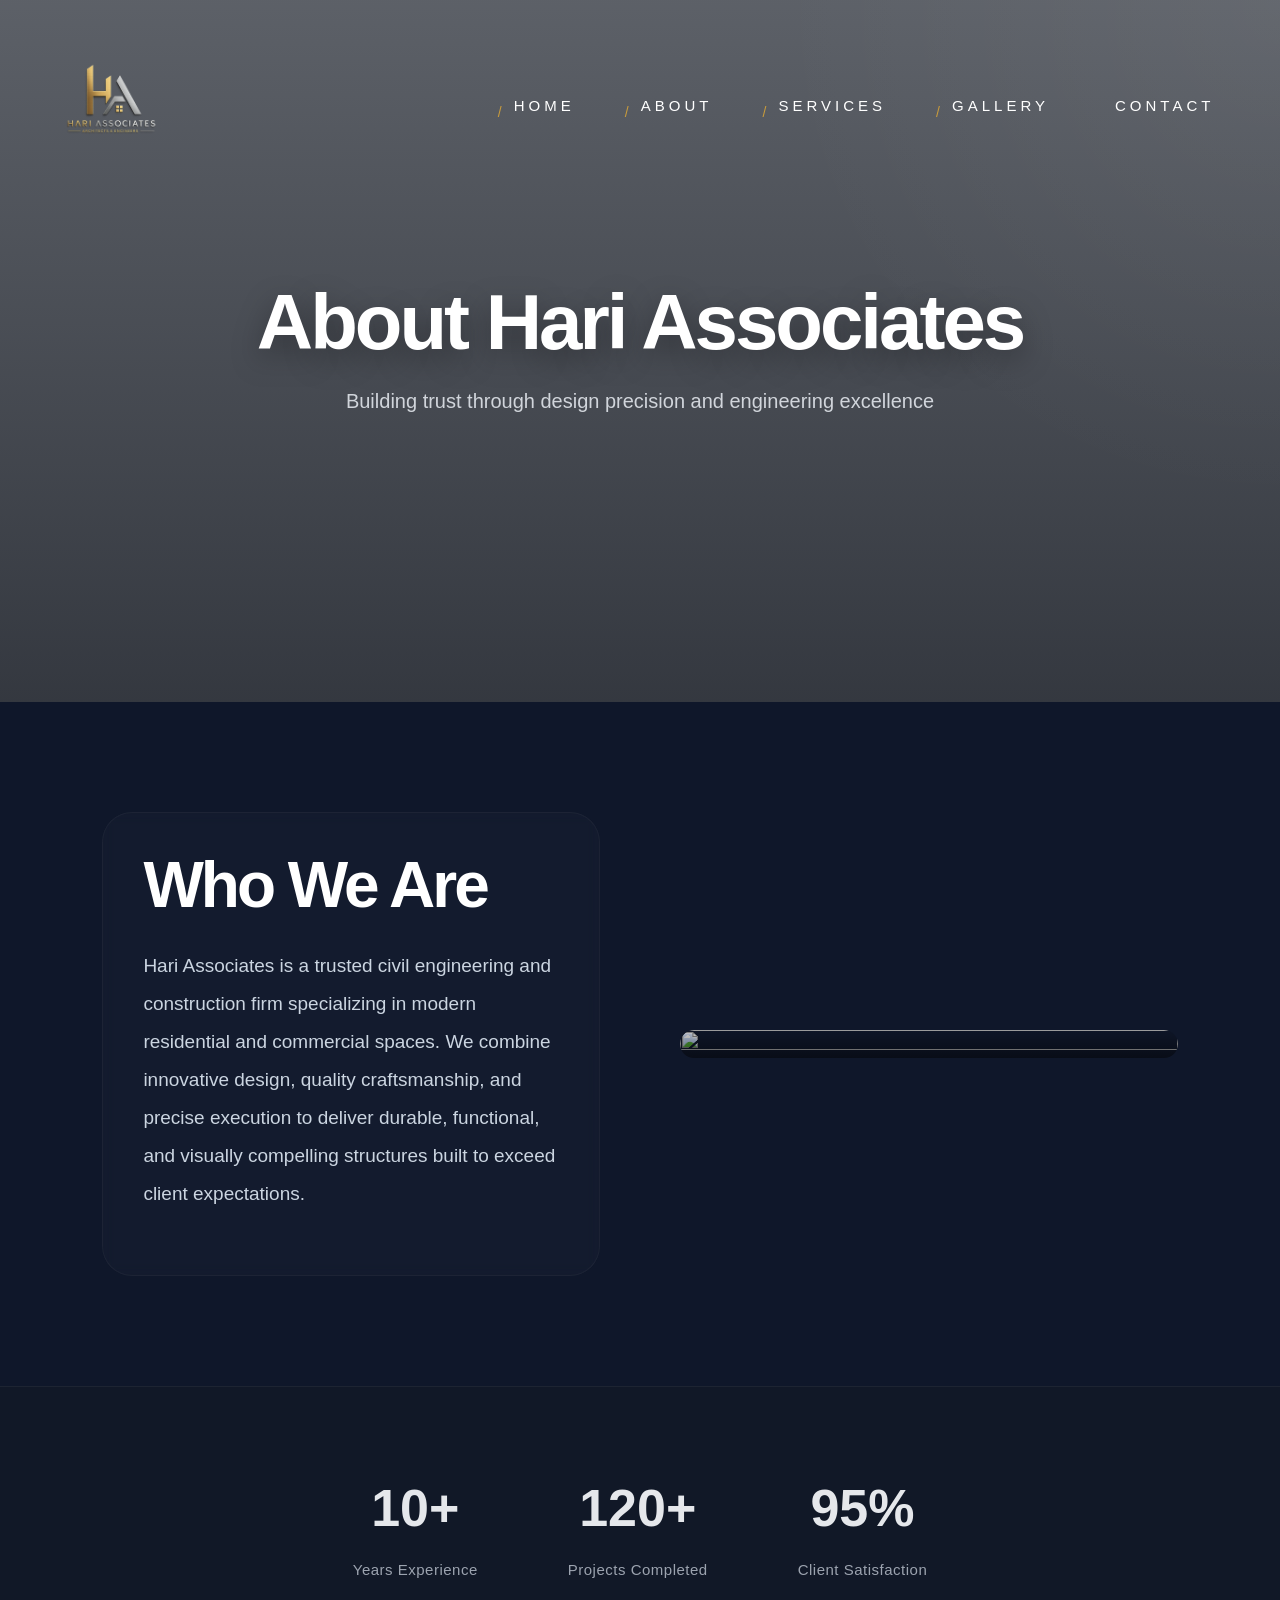
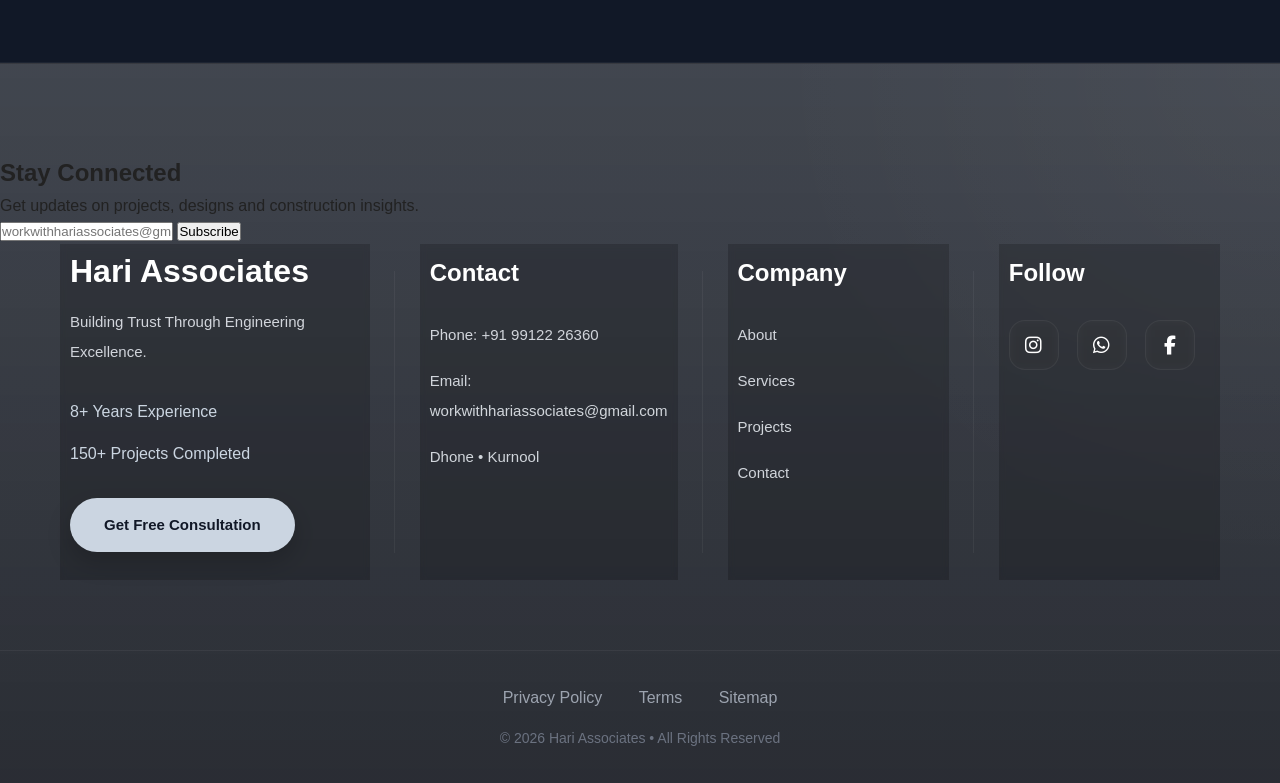
==== about.html @ b06555b2 "Update about.html" ====
<!DOCTYPE html>
<html lang="en">
<head>
<meta charset="UTF-8">
<meta name="viewport" content="width=device-width, initial-scale=1.0">

<title>About | Hari Associates</title>

<link rel="stylesheet" href="style.css">

<!-- Font Awesome (for footer icons) -->
<link rel="stylesheet" href="https://cdnjs.cloudflare.com/ajax/libs/font-awesome/6.5.0/css/all.min.css">
  <link rel="stylesheet" href="https://cdnjs.cloudflare.com/ajax/libs/font-awesome/6.5.0/css/all.min.css">

</head>
<body>

<!-- ===== HEADER (SAME AS HOME) ===== -->
<header>

  <div class="logo">
    <img src="logo.png" alt="Hari Associates Logo">
  </div>

  <!-- checkbox -->
  <input type="checkbox" id="menuToggle">

  <!-- hamburger -->
  <label for="menuToggle" class="menu-btn">
    <span></span>
    <span></span>
    <span></span>
  </label>

  <!-- ✅ NAV MUST BE HERE -->
  <nav id="navMenu">
    <label for="menuToggle" class="menu-close">✕</label>

    <a href="index.html">Home</a>
    <a href="about.html">About</a>
    <a href="services.html">Services</a>
    <a href="gallary.html">Gallery</a>
    <a href="contact.html">Contact</a>
  </nav>

</header>
<!-- ===== ABOUT HERO ===== -->
<section class="about-hero">
  <div class="about-overlay"></div>

  <div class="about-content">
    <h1>About Hari Associates</h1>
    <p>Building trust through design precision and engineering excellence</p>
  </div>
</section>


<!-- ===== ABOUT CONTENT ===== -->
<section class="about-section">

  <div class="about-grid">

    <div class="about-text">
      <h2>Who We Are</h2>
      <p>
Hari Associates is a trusted civil engineering and construction firm specializing in modern residential and commercial spaces. We combine innovative design, quality craftsmanship, and precise execution to deliver durable, functional, and visually compelling structures built to exceed client expectations.
</p>
    
    </div>

  <div class="about-image">
   <img src="images/gallary/about-hero.png" alt="">
</div>

  </div>

</section>


<!-- ===== STATS SECTION ===== -->
<section class="about-stats">

  <div class="stat">
    <h3>10+</h3>
    <p>Years Experience</p>
  </div>

  <div class="stat">
    <h3>120+</h3>
    <p>Projects Completed</p>
  </div>

  <div class="stat">
    <h3>95%</h3>
    <p>Client Satisfaction</p>
  </div>

</section>


<!-- ===== FOOTER (SAME PREMIUM ONE) ===== -->
<footer class="footer">

  <!-- ===== TOP: NEWSLETTER ===== -->
  <div class="footer-news">
    <h2>Stay Connected</h2>
    <p>Get updates on projects, designs and construction insights.</p>

    <div class="newsletter-box">
      <input type="email" placeholder="workwithhariassociates@gmail.com">
      <button>Subscribe</button>
    </div>
  </div>

  <!-- ===== MAIN FOOTER ===== -->
  <div class="footer-top">

    <!-- BRAND -->
    <div class="footer-col">
      <h3>Hari Associates</h3>
      <p>Building Trust Through Engineering Excellence.</p>

      <div class="footer-stats">
        <span>8+ Years Experience</span>
        <span>150+ Projects Completed</span>
      </div>

      <a href="#" class="footer-btn">Get Free Consultation</a>
    </div>

    <!-- CONTACT -->
    <div class="footer-col">
      <h4>Contact</h4>
      <p>Phone: +91  99122 26360</p>
      <p>Email: workwithhariassociates@gmail.com</p>
      <p>Dhone • Kurnool</p>
    </div>

    <!-- LINKS -->
    <div class="footer-col">
      <h4>Company</h4>
      <p>About</p>
      <p>Services</p>
      <p>Projects</p>
      <p>Contact</p>
    </div>

    <!-- SOCIAL -->
    <div class="footer-col">
      <h4>Follow</h4>
      <div class="social-icons">
        <a href="#"><i class="fab fa-instagram"></i></a>
        <a href="#"><i class="fab fa-whatsapp"></i></a>
        <a href="#"><i class="fab fa-facebook-f"></i></a>
      </div>
    </div>

  </div>

  <!-- ===== BOTTOM ===== -->
  <div class="footer-bottom">
    <div class="footer-links">
      <span>Privacy Policy</span>
      <span>Terms</span>
      <span>Sitemap</span>
    </div>
    <p>© 2026 Hari Associates • All Rights Reserved</p>
  </div>

</footer>

<!-- JS -->
<script src="script.js"></script>

</body>
</html>
---- style.css ----
/* ===================================
   HARI ASSOCIATES PREMIUM STYLE
   White + Charcoal + Copper
=================================== */

*{
margin:0;
padding:0;
box-sizing:border-box;
}

html{
scroll-behavior:smooth;
}

body{
font-family:Arial, Helvetica, sans-serif;
background:#d1d5db;
color:#222;
overflow-x:hidden;
line-height:1.6;
}

/* HEADER */

header{
position:fixed;
top:10px;
left:50%;
transform:translateX(-50%);
width:96%;
padding:6px 24px;

display:flex;
justify-content:space-between;
align-items:center;

background:transparent;
backdrop-filter:none;
-webkit-backdrop-filter:none;

border:none;
border-radius:0;

box-shadow:none;
z-index:1000;
}

.logo{
width:120px;
height:auto;

display:flex;
align-items:center;
justify-content:center;

background:none;
box-shadow:none;

transition:.4s ease;
}

.logo img{
width:100%;
height:auto;

object-fit:contain;

display:block;
}

/* hover */
.logo:hover{
transform:scale(1.05);
}

.logo:hover img{
transform:scale(1.08);
}

@media(max-width:768px){

.logo{
width:75px;
}

.logo img{
width:100%;
height:auto;
}

}

/* Your existing nav links */
nav a{
text-decoration:none;
color:#222;
font-weight:700;
padding:11px 16px;
border-radius:12px;
transition:.28s ease;
}

/* Active page style (Home, current page) */
nav a.active{
background:none;
color:#c57b30;
border-bottom:2px solid #c57b30;
border-radius:0;
padding-bottom:6px;
}

/* Hover effect */
nav a:hover{
color:#c57b30;
}
/* MENU BTN */

.menu-btn{
display:none;
flex-direction:column;
gap:6px;
cursor:pointer;
z-index:1200;
}

.menu-btn span{
width:32px;
height:3px;
background:#222;
border-radius:10px;
transition:.3s ease;
}

/* HERO */

.hero{
position:relative;
height:100vh;
overflow:hidden;
}

.hero{
position:relative;
height:100vh;
overflow:hidden;
}

ides,.slide{
position:absolute;
inset:0;
}

.slide{
background-size:cover;
background-position:center;

opacity:0;

transform:scale(1.08);

transition:
opacity 2s ease-in-out,
transform 7s ease-in-out;

z-index:1;
}

.slide.active{
opacity:1;

transform:scale(1);

z-index:2;
}
.overlay{
position:absolute;
inset:0;

background:
linear-gradient(
rgba(3,7,18,.58),
rgba(2,6,23,.82)
);

pointer-events:none;
}

.hero-content{
position:absolute;
top:50%;
left:50%;
transform:translate(-50%,-50%);
text-align:center;
color:#fff;
width:92%;
max-width:900px;
z-index:5;
}

.hero-content h2{
font-size:62px;
line-height:1.1;
margin-bottom:14px;
font-weight:800;
}

.hero-content p{
font-size:20px;
margin-bottom:24px;
}

.btn{
display:inline-block;
padding:14px 28px;
background:#b87333;
color:#fff;
text-decoration:none;
font-weight:700;
border-radius:30px;
transition:.28s ease;
}

.btn:hover{
transform:translateY(-3px);
background:#9d5f26;
}

/* ===== LUXURY BLOCK SECTION ===== */
.blocks{
position:relative;
display:grid;
grid-template-columns:repeat(3,1fr);
gap:40px;
padding:120px 50px;
max-width:1400px;
margin:auto;
z-index:1;
}

/* DARK CINEMATIC OVERLAY */
.blocks::after{
content:'';
position:absolute;
inset:0;
background:linear-gradient(
rgba(10,10,10,.55),
rgba(10,10,10,.75)
);
z-index:-1;
}

/* ===== CARD ===== */
.card{
position:relative;
height:420px;
border-radius:24px;
overflow:hidden;

display:flex;
flex-direction:column;
justify-content:flex-end;

background-size:cover; 
background-position:center;

box-shadow:
0 25px 70px rgba(0,0,0,.55);

transition:
transform .45s ease,
box-shadow .45s ease,
background-size 1.2s ease;
}

/* ===== BLOCKS LAYOUT ===== */
.blocks{
position:relative;
display:grid;
grid-template-columns:repeat(3,1fr);
gap:40px;
padding:120px 50px;
max-width:1400px;
margin:auto;
z-index:1;
overflow:hidden; /* prevent zoom bleed */
}

/* ===== CINEMATIC MOVING BACKGROUND ===== */
.blocks::before{
content:'';
position:absolute;
inset:0;

background-image:url('https://images.unsplash.com/photo-1600585154340-be6161a56a0c');
background-size:cover;
background-position:center;

animation:cinematicZoom 28s ease-in-out infinite alternate;

z-index:-3;
}

/* ===== DARK OVERLAY (READABILITY) ===== */
.blocks::after{
content:'';
position:absolute;
inset:0;
background:linear-gradient(
rgba(10,10,10,.55),
rgba(10,10,10,.75)
);
z-index:-2;
}

/* ===== BACKGROUND ANIMATION ===== */
@keyframes cinematicZoom{
0%{
transform:scale(1);
}
100%{
transform:scale(1.12);
}
}

/* ===== CARD ===== */
.card{
position:relative;
height:420px;
border-radius:24px;
overflow:hidden;

display:flex;
flex-direction:column;
justify-content:flex-end;

/* FIXED IMAGE HANDLING */
background-size:cover;
background-position:center;
background-repeat:no-repeat;

box-shadow:
0 25px 70px rgba(0,0,0,.55);

transition:
transform .45s ease,
box-shadow .45s ease,
background-size 1.2s ease;
}

/* ===== CARD DARK GRADIENT (TEXT VISIBILITY) ===== */
.card::before{
content:'';
position:absolute;
inset:0;
background:linear-gradient(
rgba(0,0,0,.2),
rgba(0,0,0,.85)
);
z-index:1;
}

/* ===== LIGHT SWEEP EFFECT ===== */
.card::after{
content:'';
position:absolute;
inset:0;
background:linear-gradient(
120deg,
rgba(255,255,255,.12),
transparent 45%,
transparent 65%,
rgba(255,255,255,.08)
);
opacity:.5;
transition:.5s ease;
z-index:2;
}

/* ===== CONTENT ===== */
.card-content{
position:relative;
z-index:3;
padding:28px;

transform:translateY(20px);
opacity:.9;
transition:.45s ease;
}

/* ===== TEXT ===== */
.card h3{
font-size:28px;
font-weight:800;
font-style:italic;
margin-bottom:10px;
color:#111827;
position:relative;
}

.card p{
font-size:16px;
line-height:1.7;
color:#e0e0e0;
}

/* ===== GOLD UNDERLINE ===== */
.card h3::after{
content:'';
position:absolute;
left:0;
bottom:-6px;
width:0%;
height:2px;
background:#e5e7eb;
transition:.4s ease;
}

/* ===== HOVER ===== */
.card:hover{
transform:translateY(-12px) scale(1.02);
box-shadow:
0 40px 120px rgba(0,0,0,.75);
background-size:110%; /* controlled zoom */
}

.card:hover .card-content{
transform:translateY(0);
opacity:1;
}

.card:hover h3::after{
width:100%;
}

.card:hover::after{
opacity:.9;
}

/* ===== TABLET ===== */
@media(max-width:1100px){
.blocks{
grid-template-columns:1fr 1fr;
}

.card{
height:auto;
min-height:360px;
}
}

/* ===== MOBILE ===== */
@media(max-width:768px){

.blocks{
grid-template-columns:1fr;
padding:60px 18px;
gap:24px;
}

.card{
height:auto;
min-height:260px;
border-radius:18px;
background-size:cover;
}

.card-content{
padding:20px;
transform:none;
opacity:1;
}

.card h3{
font-size:22px;
}

.card p{
font-size:14px;
line-height:1.6;
}

.card:hover{
transform:translateY(-6px) scale(1.01);
}

}

/* =====================================
   PREMIUM PANEL SERVICES SECTION
===================================== */

.features-clean{
display:grid;
grid-template-columns:repeat(4,1fr);

width:100%;
min-height:560px;

overflow:hidden;
}

/* ===== PANEL IMAGES ===== */

/* PLANNER */
.feature-item:nth-child(1){
background:
linear-gradient(rgba(0,0,0,.68),rgba(0,0,0,.68)),
url('https://images.unsplash.com/photo-1503387762-592deb58ef4e?q=80&w=1200&auto=format&fit=crop');

background-size:cover;
background-position:center;
}

/* CONSTRUCTION */
.feature-item:nth-child(2){
background:
linear-gradient(rgba(0,0,0,.68),rgba(0,0,0,.68)),
url('https://images.unsplash.com/photo-1541888946425-d81bb19240f5?q=80&w=1200&auto=format&fit=crop');

background-size:cover;
background-position:center;
}

/* INTERIOR */
.feature-item:nth-child(3){
background:
linear-gradient(rgba(0,0,0,.50),rgba(0,0,0,.50)),
url('https://images.unsplash.com/photo-1505693416388-ac5ce068fe85?q=80&w=1200&auto=format&fit=crop');

background-size:cover;
background-position:center;
}

/* LANDSCAPE */
.feature-item:nth-child(4){
background:
linear-gradient(rgba(0,0,0,.68),rgba(0,0,0,.68)),
url('https://images.unsplash.com/photo-1506744038136-46273834b3fb?q=80&w=1200&auto=format&fit=crop');

background-size:cover;
background-position:center;
}

/* ===== PANELS ===== */

.feature-item{
position:relative;

display:flex;
align-items:center;
justify-content:center;

padding:70px 35px;

text-align:center;

border-right:1px solid rgba(255,255,255,.08);

transition:.45s ease;

overflow:hidden;
}

/* ===== CONTENT ===== */

.feature-text{
max-width:320px;
position:relative;
z-index:2;
}

/* ===== HEADINGS ===== */

.feature-text h3{
font-size:34px;
font-weight:700;

letter-spacing:1px;

margin-bottom:24px;

color:#fff;

text-shadow:0 4px 12px rgba(0,0,0,.4);
}

/* ===== PARAGRAPH ===== */

.feature-text p{
font-size:16px;
line-height:1.9;

color:rgba(255,255,255,.88);

text-shadow:0 2px 10px rgba(0,0,0,.4);
}

/* ===== HOVER ===== */

.feature-item:hover{
transform:scale(1.03);
z-index:2;
}

/* IMAGE ZOOM */
.feature-item::after{
content:'';

position:absolute;
inset:0;

background:inherit;

background-size:cover;
background-position:center;

transform:scale(1);

transition:transform 1.2s ease;

z-index:0;
}

.feature-item:hover::after{
transform:scale(1.08);
}

/* PREMIUM TOP LINE */

.feature-item::before{
content:'';

position:absolute;
top:0;
left:0;

width:100%;
height:4px;

background:#e5e7eb;

transform:scaleX(0);

transform-origin:left;

transition:.4s ease;

z-index:3;
}

.feature-item:hover::before{
transform:scaleX(1);
}

/* ===== MOBILE ===== */

@media(max-width:1000px){

.features-clean{
grid-template-columns:1fr 1fr;
}

}

@media(max-width:768px){

.features-clean{
grid-template-columns:1fr;
}

.feature-item{
min-height:300px;
border-right:none;
border-bottom:1px solid rgba(255,255,255,.08);
}

.feature-text h3{
font-size:28px;
}

.feature-text p{
font-size:15px;
}

}

/* ===============================
   MODERN PREMIUM FOOTER
================================*/

.footer{
position:relative;

background:
linear-gradient(
rgba(10,15,25,.72),
rgba(5,8,15,.82)
),
url('https://images.unsplash.com/photo-1497366754035-f200968a6e72?q=80&w=1800&auto=format&fit=crop');

background-size:cover;
background-position:center;

padding-top:90px;

overflow:hidden;

border-top:1px solid rgba(255,255,255,.06);
}

/* subtle cinematic glow */
.footer::before{
content:'';

position:absolute;
inset:0;

background:
radial-gradient(
circle at top right,
rgba(255,255,255,.04),
transparent 35%
);

z-index:0;
}

/* ===============================
   TOP AREA
================================*/

.footer-top{
position:relative;
z-index:2;

display:grid;
grid-template-columns:1.4fr 1fr 1fr 1fr;

gap:50px;

max-width:1400px;
margin:auto;

padding:0 60px 70px;

border-bottom:1px solid rgba(255,255,255,.05);
}

/* ===============================
   COLUMNS
================================*/

.footer-col{
position:relative;

padding:10px 10px;

background:rgba(0,0,0,.18);

backdrop-filter:blur(3px);
}

/* elegant divider */
.footer-col::after{
content:'';

position:absolute;

top:8%;
right:-25px;

width:1px;
height:84%;

background:rgba(255,255,255,.05);
}

/* remove last divider */
.footer-col:last-child::after{
display:none;
}

/* ===============================
   LOGO
================================*/

.footer-logo{
width:92px;

margin-bottom:28px;

border-radius:14px;

box-shadow:
0 8px 24px rgba(0,0,0,.25);
}

/* ===============================
   BRAND
================================*/

.footer-col h3{
font-size:32px;
line-height:1.1;

margin-bottom:18px;

font-weight:700;

color:#ffffff;
}

.footer-col h4{
font-size:24px;

margin-bottom:28px;

font-weight:600;

color:#ffffff;
}

/* tagline */
.footer-tagline{
color:#9ca3af;

font-size:15px;
line-height:1.9;

margin-bottom:26px;

max-width:320px;
}

/* ===============================
   TEXT
================================*/

.footer-col p{
color:#d1d5db;

line-height:2;

font-size:15px;

margin-bottom:16px;
}

/* ===============================
   LINKS
================================*/

.footer-col a{
position:relative;

display:block;
width:fit-content;

color:#d1d5db;

text-decoration:none;

margin-bottom:18px;

transition:.35s ease;
}

/* underline */
.footer-col a::after{
content:'';

position:absolute;

left:0;
bottom:-5px;

width:0;
height:1px;

background:#e5e7eb;

transition:.35s ease;
}

.footer-col a:hover{
color:#ffffff;

transform:translateX(6px);
}

.footer-col a:hover::after{
width:100%;
}

/* ===============================
   STATS
================================*/

.footer-stats{
margin:32px 0;
}

.footer-stats span{
display:block;

margin-bottom:16px;

font-size:16px;

color:#cbd5e1;
}

/* ===============================
   BUTTON
================================*/

.footer-btn{
display:inline-flex;
align-items:center;
justify-content:center;

padding:15px 34px;

background:#cbd5e1;

color:#111827;

font-weight:700;
font-size:15px;

text-decoration:none;

border-radius:60px;

transition:.35s ease;

margin-top:12px;

box-shadow:
0 10px 25px rgba(0,0,0,.18);
}

.footer-btn,
.footer-btn:visited,
.footer-btn:hover{
color:#111827 !important;

opacity:1 !important;

-webkit-text-fill-color:#111827 !important;
}

.footer-btn *{
opacity:1 !important;
color:#111827 !important;
}

/* hover */
.footer-btn:hover{
transform:translateY(-4px);

background:#e2e8f0;

box-shadow:
0 14px 30px rgba(0,0,0,.24);
}

/* ===============================
   SOCIAL
================================*/

.social-icons{
display:flex;
gap:18px;

flex-wrap:wrap;
}

/* icons */
.social-icons a{
width:50px;
height:50px;

display:flex;
align-items:center;
justify-content:center;

border-radius:16px;

background:rgba(255,255,255,.04);

border:1px solid rgba(255,255,255,.05);

color:#ffffff;

font-size:19px;

text-decoration:none;

transition:.35s ease;

backdrop-filter:blur(5px);
}

/* hover */
.social-icons a:hover{
transform:translateY(-5px);

background:#e5e7eb;

color:#111827;

border-color:#e5e7eb;

box-shadow:
0 12px 28px rgba(0,0,0,.22);
}

/* ===============================
   BOTTOM
================================*/

.footer-bottom{
position:relative;
z-index:2;

padding:34px 20px;

text-align:center;
}

.footer-links{
margin-bottom:16px;
}

.footer-links span{
margin:0 16px;

color:#9ca3af;

cursor:pointer;

transition:.3s ease;
}

.footer-links span:hover{
color:#ffffff;
}

.footer-bottom p{
color:#6b7280;

font-size:14px;
}

/* ===============================
   MOBILE
================================*/

@media(max-width:1000px){

.footer-top{
grid-template-columns:1fr 1fr;

padding:0 24px 60px;

gap:40px;
}

.footer-col:nth-child(2)::after{
display:none;
}

}

@media(max-width:768px){

.footer-top{
grid-template-columns:1fr;

gap:45px;
}

/* remove dividers */
.footer-col::after{
display:none;
}

.footer-col{
text-align:center;

padding:0;
}

.footer-col a{
margin-left:auto;
margin-right:auto;
}

.social-icons{
justify-content:center;
}

.footer-logo{
margin:auto auto 24px;
}

.footer-tagline{
margin:auto auto 24px;
}

.footer-col h3{
font-size:30px;
}

.footer-col h4{
font-size:22px;
}

.footer-btn{
width:100%;
max-width:280px;
}

}
/* ===== ABOUT HERO ===== */
.about-hero{
position:relative;
height:78vh;

background:
linear-gradient(
rgba(8,12,20,.58),
rgba(8,12,20,.78)
),
url('https://images.unsplash.com/photo-1511818966892-d7d671e672a2?q=80&w=1800&auto=format&fit=crop');

background-size:cover;
background-position:center;

display:flex;
align-items:center;
justify-content:center;
}

.about-overlay{
position:absolute;
inset:0;

background:
radial-gradient(
circle at top right,
rgba(255,255,255,.05),
transparent 35%
);
}

.about-content{
position:relative;
color:#fff;
text-align:center;
max-width:900px;
padding:0 20px;
}

.about-content h1{
font-size:78px;
line-height:1.02;

font-weight:800;

letter-spacing:-3px;

margin-bottom:20px;

text-shadow:
0 10px 30px rgba(0,0,0,.35);
}

.about-content p{
font-size:20px;
line-height:1.8;

color:#d1d5db;
}

/* ===== ABOUT SECTION ===== */

.about-section{
padding:110px 8%;

background:#0f172a;

color:#fff;

position:relative;
}

/* GRID */

.about-grid{
display:grid;
grid-template-columns:1fr 1fr;

gap:80px;

align-items:center;
}

/* TEXT */

.about-text{
background:rgba(255,255,255,.02);

backdrop-filter:blur(6px);

padding:40px;

border-radius:30px;

border:1px solid rgba(255,255,255,.04);
}

/* HEADING */

.about-text h2{
font-size:64px;

line-height:1;

font-weight:800;

letter-spacing:-3px;

margin-bottom:30px;

color:#fff;
}

/* PARAGRAPH */

.about-text p{
font-size:19px;

line-height:2;

color:#cbd5e1;

margin-bottom:22px;
}

/* IMAGE */

.about-image{
position:relative;

overflow:hidden;

border-radius:30px;
}

.about-image img{
width:100%;
height:100%;

object-fit:cover;

border-radius:30px;

transition:.6s ease;

filter:brightness(.88);

box-shadow:
0 30px 80px rgba(0,0,0,.35);
}

/* hover */

.about-image:hover img{
transform:scale(1.03);

filter:brightness(1);
}

/* overlay */

.about-image::after{
content:'';

position:absolute;
inset:0;

background:linear-gradient(
rgba(0,0,0,.08),
rgba(0,0,0,.45)
);
}

/* ===== STATS ===== */

.about-stats{
display:flex;

justify-content:center;

gap:90px;

padding:80px 20px;

background:#111827;

border-top:1px solid rgba(255,255,255,.05);

border-bottom:1px solid rgba(255,255,255,.05);
}

/* EACH STAT */

.stat{
text-align:center;

transition:.35s ease;
}

.stat:hover{
transform:translateY(-6px);
}

/* NUMBER */

.stat h3{
font-size:52px;

font-weight:800;

margin-bottom:8px;

color:#e5e7eb;
}

/* LABEL */

.stat p{
color:#9ca3af;

font-size:15px;

letter-spacing:.5px;
}

/* ===== MOBILE ===== */

@media(max-width:768px){

.about-hero{
height:auto;

padding:180px 20px 120px;
}

.about-content h1{
font-size:46px;

letter-spacing:-1px;
}

.about-content p{
font-size:16px;
}

.about-section{
padding:70px 18px;
}

.about-grid{
grid-template-columns:1fr;

gap:45px;
}

.about-text{
padding:28px;
}

.about-text h2{
font-size:42px;
}

.about-text p{
font-size:15px;
line-height:1.9;
}

.about-stats{
flex-direction:column;

gap:35px;

padding:60px 20px;
}

.stat h3{
font-size:38px;
}

}

/* ===============================
   SERVICES PAGE (UPDATED CLEAN)
================================*/

/* RESET */
.services-hero,
.services-section,
.process-section,
.services-cta{
position:relative;
z-index:1;
width:100%;
}

/* ===== HERO (LEFT ALIGNED - DIFFERENT FROM PROJECTS) ===== */
.services-hero{
height:60vh;
background:url('https://images.unsplash.com/photo-1519643381401-22c77e60520e') center/cover no-repeat;
display:flex;
align-items:center;
justify-content:flex-start;
padding-left:8%;
}

/* lighter overlay */
.services-hero .overlay{
position:absolute;
inset:0;
background:rgba(0,0,0,.45);
z-index:1;
}

.services-hero .hero-content{
position:relative;
z-index:2;
text-align:left;
color:#fff;
max-width:600px;
}

.services-hero h1{
font-size:52px;
margin-bottom:10px;
}

.services-hero p{
font-size:18px;
color:#eee;
}

/* ===== SERVICES GRID (LIGHT STYLE) ===== */
.services-section{
background:#f7f7f7;
padding:100px 8%;
}

/* grid */
.services-grid{
display:grid;
grid-template-columns:repeat(2,1fr);
gap:40px;
}

/* CARD (LIGHT GLASS STYLE) */
.service-card{
position:relative;
height:320px;
border-radius:20px;
overflow:hidden;

display:flex;
align-items:flex-end;

background-size:cover;
background-position:center;

box-shadow:0 20px 50px rgba(0,0,0,.15);
transition:.4s ease;
}

/* SOFT OVERLAY */
.service-card::before{
content:'';
position:absolute;
inset:0;
background:linear-gradient(
rgba(0,0,0,.15),
rgba(0,0,0,.65)
);
z-index:1;
}

/* CONTENT */
.service-content{
position:relative;
z-index:2;
padding:25px;
color:#fff;
}

.service-content h3{
font-size:22px;
color:#111827;
margin-bottom:8px;
}

.service-content p{
font-size:15px;
color:#eee;
}

/* hover */
.service-card:hover{
transform:translateY(-8px) scale(1.01);
}

/* ===== PROCESS SECTION ===== */
.process-section{
background:#d1d5db;
padding:100px 8%;
text-align:center;
color:#000;
}

.process-section h2{
font-size:36px;
margin-bottom:50px;
}

/* steps */
.process-steps{
display:flex;
justify-content:center;
gap:60px;
flex-wrap:wrap;
}

.step{
max-width:220px;
}

.step span{
font-size:30px;
color:#111827;
display:block;
margin-bottom:10px;
}

.step h4{
margin-bottom:6px;
}

.step p{
color:#666;
font-size:14px;
}

/* ===== CTA ===== */
.services-cta{
background:#111;
text-align:center;
padding:80px 20px;
color:#fff;
}

.services-cta h2{
margin-bottom:20px;
font-size:30px;
}

/* BUTTON */
.btn{
display:inline-block;
padding:14px 28px;
background:#e5e7eb;
color:#000;
font-weight:700;
border-radius:30px;
text-decoration:none;
transition:.3s ease;
}

.btn:hover{
background:#b8962e;
transform:translateY(-2px);
}

/* ===== RESPONSIVE ===== */
@media(max-width:768px){

.services-grid{
grid-template-columns:1fr;
}

.process-steps{
flex-direction:column;
gap:30px;
align-items:center;
}

/* ONLY MOBILE CENTER FIX */
.step{
display:flex;
flex-direction:column;
align-items:center;
text-align:center;

margin:auto;
}

.step p{
max-width:260px;
margin:auto;
}

.services-hero{
justify-content:center;
text-align:center;
padding-left:0;
}

.services-hero .hero-content{
text-align:center;
}

.services-hero h1{
font-size:34px;
}

}
/* ===============================
   PROJECTS PAGE (PREMIUM GALLERY)
================================*/

/* ===== HERO (CINEMATIC) ===== */
.projects-hero{
height:55vh;
background:url('https://images.unsplash.com/photo-1519643381401-22c77e60520e') center/cover;
position:relative;
display:flex;
align-items:center;
justify-content:center;
overflow:hidden;
}

/* zoom animation */
.projects-hero::before{
content:'';
position:absolute;
inset:0;
background:inherit;
background-size:cover;
background-position:center;
animation:heroZoom 20s ease-in-out infinite alternate;
z-index:0;
}

@keyframes heroZoom{
0%{transform:scale(1);}
100%{transform:scale(1.1);}
}

.projects-hero .overlay{
position:absolute;
inset:0;
background:rgba(0,0,0,.65);
z-index:1;
}

.projects-hero .hero-content{
position:relative;
z-index:2;
text-align:center;
color:#fff;
}

.projects-hero h1{
font-size:56px;
text-shadow:0 10px 30px rgba(0,0,0,.6);
}

/* ===== FILTER (GLASS STYLE) ===== */
.project-filter{
text-align:center;
padding:50px 20px;
background:#0a0a0a;
}

.project-filter button{
padding:12px 22px;
margin:6px;
border:none;
background:rgba(255,255,255,.05);
color:#fff;
border-radius:30px;
cursor:pointer;

backdrop-filter:blur(10px);
transition:.3s ease;
}

/* active */
.project-filter button.active,
.project-filter button:hover{
background:#e5e7eb;
color:#000;
}

/* ===== GRID ===== */
.projects-section{
padding:100px 8%;
background:#050505;
}

.projects-grid{
display:grid;
grid-template-columns:repeat(3,1fr);
gap:35px;
}

/* ===== CARD (GALLERY STYLE) ===== */
.project-card{
position:relative;
height:320px;
border-radius:20px;
overflow:hidden;

background-size:cover;
background-position:center;

display:flex;
align-items:flex-end;

transition:transform .5s ease;
}

/* zoom image inside */
.project-card::before{
content:'';
position:absolute;
inset:0;
background:inherit;
background-size:cover;
background-position:center;

transform:scale(1);
transition:transform 1.2s ease;
z-index:0;
}

/* dark gradient */
.project-card::after{
content:'';
position:absolute;
inset:0;
background:linear-gradient(
rgba(0,0,0,.2),
rgba(0,0,0,.9)
);
z-index:1;
}

/* CONTENT */
.project-content{
position:relative;
z-index:2;
padding:25px;
color:#fff;

transform:translateY(20px);
opacity:.85;
transition:.4s ease;
}

.project-content h3{
color:#111827;
margin-bottom:6px;
}

/* ===== HOVER EFFECT (PREMIUM) ===== */
.project-card:hover{
transform:translateY(-10px);
}

/* image zoom */
.project-card:hover::before{
transform:scale(1.12);
}

/* text reveal */
.project-card:hover .project-content{
transform:translateY(0);
opacity:1;
}

/* ===== FILTER HIDE ===== */
.project-card.hide{
opacity:0;
transform:scale(.9);
pointer-events:none;
}

/* ===== RESPONSIVE ===== */
@media(max-width:900px){
.projects-grid{
grid-template-columns:1fr 1fr;
}
}

@media(max-width:600px){
.projects-grid{
grid-template-columns:1fr;
}
.projects-hero h1{
font-size:36px;
}
}

/* ===== CONTACT HERO ===== */
.contact-hero{
height:45vh;
background:url('https://images.unsplash.com/photo-1497366216548-37526070297c') center/cover;
position:relative;
display:flex;
align-items:center;
justify-content:center;
}

.contact-hero .overlay{
position:absolute;
inset:0;
background:rgba(0,0,0,.6);
}

.contact-hero .hero-content{
position:relative;
color:#fff;
text-align:center;
}

/* ===== CONTACT SECTION ===== */
.contact-section{
padding:80px 8%;
background:#f7f7f7;
}

.contact-container{
display:grid;
grid-template-columns:1fr 1fr;
gap:50px;
max-width:1200px;
margin:auto;
}

/* LEFT */
.contact-info h2{
margin-bottom:10px;
}

.contact-info p{
margin:10px 0;
color:#555;
}

/* FORM */
.contact-form{
display:flex;
flex-direction:column;
gap:15px;
}

.contact-form input,
.contact-form textarea{
padding:14px;
border:none;
border-radius:8px;
background:#fff;
box-shadow:0 5px 15px rgba(0,0,0,.08);
}

.contact-form textarea{
height:120px;
resize:none;
}

.contact-form button{
padding:14px;
background:#e5e7eb;
border:none;
color:#000;
font-weight:700;
border-radius:30px;
cursor:pointer;
}

/* ===== MOBILE ===== */
@media(max-width:768px){
.contact-container{
grid-template-columns:1fr;
}
}

/* ===============================
   NAVIGATION (LUXURY MINIMAL)
================================*/

/* hide checkbox */
#menuToggle{
display:none;
}

/* hamburger */
.menu-btn{
display:none;
flex-direction:column;
gap:6px;
cursor:pointer;
z-index:3000;
}

.menu-btn span{
width:28px;
height:3px;
background:#111827;
border-radius:2px;
transition:.4s ease;
}

/* ===== BASE NAV ===== */
#navMenu{
display:flex;
align-items:center;
justify-content:center;

gap:34px;

padding:22px 40px;

background:#ffffff;

border-radius:0;

box-shadow:none;
}

/* ===== LINKS ===== */
#navMenu a{
position:relative;

display:flex;
align-items:center;

font-size:15px;

font-weight:500;

letter-spacing:4px;

text-transform:uppercase;

color:#111827;

text-decoration:none;

transition:.3s ease;
}

/* divider */
#navMenu a:not(:last-child)::after{
content:'/';

position:absolute;

right:-22px;

top:50%;

transform:translateY(-55%);

color:#c89b3c;

font-size:14px;

line-height:1;
}

/* hover */
#navMenu a:hover,
#navMenu a.active{
color:#c89b3c;
}

/* ===== DESKTOP ===== */
@media(min-width:769px){

.menu-btn{
display:none;
}

#navMenu{
position:static;

opacity:1;

pointer-events:auto;

padding:0;

background:none;
}

/* hide close button */
.menu-close{
display:none;
}

}

/* ===== MOBILE ===== */
@media(max-width:768px){

.menu-btn{
display:flex;
}

/* mobile full screen menu */
#navMenu{
position:fixed;

top:0;
left:0;

width:100vw;
height:100vh;

display:flex;
flex-direction:column;

justify-content:center;
align-items:center;

gap:28px;

background:#0f172a;

opacity:0;

pointer-events:none;

transition:.3s ease;

z-index:9999;
}

/* open menu */
#menuToggle:checked ~ #navMenu{
opacity:1;
pointer-events:auto;
}

/* mobile links */
#navMenu a{
color:#fff;

font-size:22px;

letter-spacing:3px;
}

/* remove divider in mobile */
#navMenu a::after{
display:none;
}

/* close button */
.menu-close{
position:absolute;

top:22px;
right:24px;

font-size:28px;

color:#fff;

cursor:pointer;
}

/* hamburger animation */
#menuToggle:checked + .menu-btn span:nth-child(1){
transform:rotate(45deg) translateY(8px);
}

#menuToggle:checked + .menu-btn span:nth-child(2){
opacity:0;
}

#menuToggle:checked + .menu-btn span:nth-child(3){
transform:rotate(-45deg) translateY(-8px);
}

}

/* ===============================
   PREMIUM GALLERY SECTION
================================*/

/* ===== HERO ===== */
.gallery-hero{
height:38vh;

background:
linear-gradient(
rgba(0,0,0,.62),
rgba(0,0,0,.72)
),
url('https://images.unsplash.com/photo-1497366754035-f200968a6e72?q=80&w=1800&auto=format&fit=crop');

background-size:cover;
background-position:center;

display:flex;
align-items:center;
justify-content:center;

text-align:center;

position:relative;
overflow:hidden;
}

.gallery-hero h1{
font-size:72px;
font-weight:800;

color:#fff;

letter-spacing:1px;

text-shadow:
0 10px 35px rgba(0,0,0,.45);

position:relative;
z-index:2;
}

/* ===== MAIN SECTION ===== */
.gallery-section{
position:relative;
overflow:hidden;

padding:70px 0 100px;

background:
linear-gradient(
rgba(0,0,0,.70),
rgba(0,0,0,.80)
),
url('https://images.unsplash.com/photo-1497366412874-3415097a27e7?q=80&w=1800&auto=format&fit=crop');
   
background-size:cover;
background-position:center;
background-attachment:fixed;
}

/* luxury background */
.gallery-section::before{
content:'';

position:absolute;
inset:0;

background:
linear-gradient(
rgba(245,245,245,.90),
rgba(240,240,240,.94)
),
url('https://images.unsplash.com/photo-1511818966892-d7d671e672a2?q=80&w=1800&auto=format&fit=crop');

background-size:cover;
background-position:center;

filter:blur(2px);

transform:scale(1.05);

z-index:-1;
}

/* ===== FILTER ===== */
.gallery-filter{
display:flex;
justify-content:center;
gap:18px;

flex-wrap:wrap;

margin-top:-35px;
margin-bottom:55px;

position:relative;
z-index:10;
}

.gallery-filter button{
padding:14px 30px;

border:none;
border-radius:50px;

background:rgba(255,255,255,.72);

backdrop-filter:blur(12px);

font-size:15px;
font-weight:700;

cursor:pointer;

box-shadow:
0 10px 30px rgba(0,0,0,.08);

transition:.35s ease;
}

.gallery-filter button:hover,
.gallery-filter button.active{

background:#e5e7eb;
color:#111;

transform:translateY(-5px);

box-shadow:
0 15px 35px rgba(255,255,255,.35);
}

/* ===== GRID ===== */
.gallery{
padding:0 40px;

display:grid;
grid-template-columns:repeat(auto-fit,minmax(320px,1fr));

gap:38px;

max-width:1450px;
margin:auto;
}

/* stagger effect */
.gallery-item:nth-child(2),
.gallery-item:nth-child(5){
margin-top:55px;
}

/* ===== CARD ===== */
.gallery-item{
position:relative;
overflow:hidden;

border-radius:30px;

background:#111;

border-top:4px solid #e5e7eb;

box-shadow:
0 20px 55px rgba(0,0,0,.16);

transition:
transform .45s ease,
box-shadow .45s ease;
}

.gallery-item:hover{
transform:translateY(-12px);

box-shadow:
0 30px 80px rgba(0,0,0,.24);
}

/* ===== IMAGE ===== */
.gallery-item img{
width:100%;
height:420px;

object-fit:cover;
display:block;

transition:
transform 1.2s ease,
filter .6s ease;
}

.gallery-item:hover img{
transform:scale(1.08);
filter:brightness(.75);
}

/* ===== OVERLAY ===== */
.gallery-item::after{
content:'';

position:absolute;
inset:0;

background:
linear-gradient(
to top,
rgba(0,0,0,.92),
rgba(0,0,0,.25),
transparent
);

opacity:0;
transition:.45s ease;
}

.gallery-item:hover::after{
opacity:1;
}

/* ===== INFO ===== */
.gallery-info{
position:absolute;
left:0;
bottom:0;

width:100%;

padding:28px;

color:#fff;

z-index:3;

transform:translateY(60px);
opacity:0;

transition:.45s ease;
}

.gallery-item:hover .gallery-info{
transform:translateY(0);
opacity:1;
}

/* ===== TEXT ===== */
.gallery-info h3{
font-size:22px;
font-weight:700;
margin-bottom:6px;
}

.gallery-info p{
font-size:14px;
opacity:.82;
}

/* ===== ZOOM ICON ===== */
.zoom-icon{
position:absolute;
top:50%;
left:50%;

transform:translate(-50%,-50%) scale(.8);

width:65px;
height:65px;

display:flex;
align-items:center;
justify-content:center;

background:rgba(255,255,255,.14);

backdrop-filter:blur(10px);

border-radius:50%;

opacity:0;

transition:.35s ease;

z-index:5;
}

.zoom-icon svg{
width:22px;
height:22px;
fill:#fff;
}

.gallery-item:hover .zoom-icon{
opacity:1;
transform:translate(-50%,-50%) scale(1);
}

/* ===== MOBILE ===== */
@media(max-width:768px){

.gallery{
padding:0 18px;
gap:22px;
}

.gallery-item:nth-child(2),
.gallery-item:nth-child(5){
margin-top:0;
}

.gallery-item img{
height:260px;
}

.gallery-hero{
height:26vh;
}

.gallery-hero h1{
font-size:34px;
}

.gallery-filter{
gap:12px;
margin-bottom:35px;
}

.gallery-filter button{
padding:12px 22px;
font-size:14px;
}

}

/* ===== INTRO ===== */
#intro{
position:fixed;
top:0;
left:0;
width:100%;
height:100%;

background:#000;

display:flex;
align-items:center;
justify-content:center;

z-index:99999;
overflow:hidden;
transition:opacity .6s ease, visibility .6s;
}

/* ===== IMAGE GRID BACKGROUND ===== */
.intro-grid{
position:absolute;
inset:0;
display:grid;
grid-template-columns:repeat(5,1fr);
height:100%;
overflow:hidden;
}

.grid-item{
position:relative;
background-size:cover;
background-position:center;

transform:translateY(-100%);
animation:slidePanels 1.2s cubic-bezier(.77,0,.18,1) forwards;
}

/* stagger delays */
.grid-item:nth-child(1){animation-delay:.1s;}
.grid-item:nth-child(2){animation-delay:.25s;}
.grid-item:nth-child(3){animation-delay:.4s;}
.grid-item:nth-child(4){animation-delay:.55s;}
.grid-item:nth-child(5){animation-delay:.7s;}

@keyframes slidePanels{
0%{
transform:translateY(-100%);
}

100%{
transform:translateY(0%);
}
}

/* DARK OVERLAY */
#intro::after{
content:'';
position:absolute;
inset:0;
background:rgba(0,0,0,0.65);
}

/* ===== CENTER CONTENT ===== */
.intro-content{
position:relative;
z-index:2;
text-align:center;
}

/* ===== LOGO ===== */
.logo-text{
font-family:'Poppins', sans-serif;
font-size:72px;
font-weight:800;
letter-spacing:6px;
color:#fff;

opacity:0;
transform:scale(0.7);
animation:logoIn .8s ease forwards;
animation-delay:1s;
}

@keyframes logoIn{
to{
opacity:1;
transform:scale(1);
}
}

/* ===== BRAND TEXT ===== */
.brand-text{
font-family:'Poppins', sans-serif;
font-size:14px;
letter-spacing:4px;
color:#ccc;
margin-top:10px;

opacity:0;
animation:fadeUp .8s ease forwards;
animation-delay:1.4s;
}

/* ===== LOADER ===== */
.loader{
margin-top:25px;
width:200px;
margin-left:auto;
margin-right:auto;
}

.bar{
height:3px;
background:#fff;
width:0%;
animation:loadbar 2s ease forwards;
margin-bottom:10px;
}

@keyframes loadbar{
to{width:100%;}
}

#percent{
font-size:14px;
color:#aaa;
}

/* ===== HIDE ===== */
#intro.hide{
opacity:0;
visibility:hidden;
}

header{
background:none;
border:none;
box-shadow:none;
}
/* nav links */
nav a{
color:#d6d6d6;
}

nav a:hover,
nav a.active{
color:#111827;
}

/* active page */
nav a.active{
color:#111827;
}
/* premium underline animation */
nav a{
position:relative;
transition:.3s ease;
}

nav a::after{
content:'';
position:absolute;
left:0;
bottom:-6px;

width:0;
height:2px;

background:#e5e7eb;

transition:.3s ease;
}

nav a:hover::after,
nav a.active::after{
width:100%;
}
nav a{
color:#ffffff !important;
}

nav a:hover,
nav a.active{
color:#e5e7eb !important;
}

/* ===============================
   CONSULTATION POPUP
================================*/

/* ===============================
   PREMIUM CHAT BUTTON
================================*/

.consultation-toggle{
position:fixed;

right:22px;
bottom:22px;

width:54px;
height:54px;

display:flex;
align-items:center;
justify-content:center;

background:rgba(255,255,255,.08);

backdrop-filter:blur(10px);

border:1px solid rgba(255,255,255,.08);

border-radius:18px;

cursor:pointer;

z-index:9999;

transition:.35s ease;

box-shadow:
0 10px 30px rgba(0,0,0,.28);
}

/* icon */
.consultation-toggle i{
font-size:20px;

color:#fff;
}

/* hover */
.consultation-toggle:hover{
transform:translateY(-4px);

background:#fff;
}

.consultation-toggle:hover i{
color:#111;
}

/* ===============================
   POPUP
================================*/

.consultation-popup{
position:fixed;

right:25px;
bottom:105px;

width:340px;

background:rgba(15,15,15,.94);

backdrop-filter:blur(14px);

padding:30px;

border-radius:24px;

border:1px solid rgba(255,255,255,.05);

box-shadow:
0 20px 60px rgba(0,0,0,.45);

z-index:9999;

opacity:0;
visibility:hidden;

transform:translateY(20px);

transition:.4s ease;
}

/* active */
.consultation-popup.active{
opacity:1;
visibility:visible;

transform:translateY(0);
}

/* ===============================
   CLOSE BUTTON
================================*/

.close-popup{
position:absolute;

top:14px;
right:14px;

background:none;
border:none;

color:#fff;

font-size:18px;

cursor:pointer;

transition:.3s ease;
}

.close-popup:hover{
opacity:.7;
}

/* ===============================
   HEADING
================================*/

.consultation-popup h3{
font-size:28px;

margin-bottom:14px;

color:#ffffff;
}

/* ===============================
   TEXT
================================*/

.consultation-popup p{
font-size:15px;
line-height:1.8;

color:#d1d5db;

margin-bottom:22px;
}

/* ===============================
   BUTTON
================================*/

.popup-btn{
display:inline-block;

padding:14px 24px;

background:#d1d5db;
color:#1f2937;

font-weight:700;
text-decoration:none;

border-radius:50px;

transition:.3s ease;
}

/* hover */
.popup-btn:hover{
background:#e5e7eb;

transform:translateY(-3px);
}

/* ===============================
   MOBILE
================================*/

@media(max-width:768px){

.consultation-popup{
width:90%;
right:5%;
bottom:95px;
}

.consultation-toggle{
width:58px;
height:58px;

font-size:24px;
}

}

.hero-main-content{
position:absolute;

top:50%;
left:50%;

transform:translate(-50%,-50%);

text-align:center;

z-index:5;

padding:38px 55px;

background:
linear-gradient(
135deg,
rgba(8,12,20,.92),
rgba(15,20,32,.86)
);

border:1px solid rgba(255,255,255,.08);

border-radius:30px;

box-shadow:
0 25px 70px rgba(0,0,0,.38);

width:90%;
max-width:1150px;

overflow:hidden;
}

/* premium top glow */
.hero-main-content::before{
content:'';

position:absolute;
top:0;
left:0;

width:100%;
height:1px;

background:linear-gradient(
90deg,
transparent,
rgba(255,255,255,.45),
transparent
);
}

/* subtle blue glow */
.hero-main-content::after{
content:'';

position:absolute;
top:-120px;
right:-120px;

width:260px;
height:260px;

background:rgba(59,130,246,.10);

filter:blur(90px);

border-radius:50%;
}

/* title */
.hero-main-content h2{
font-size:46px;

font-weight:900;

line-height:1.15;

letter-spacing:-1px;

margin-bottom:18px;

color:#fff;

text-transform:uppercase;

position:relative;
z-index:2;

max-width:1000px;

margin-left:auto;
margin-right:auto;
}

/* subtitle */
.hero-main-content p{
font-size:22px;

line-height:1.7;

color:rgba(255,255,255,.78);

max-width:760px;

margin:auto;

position:relative;
z-index:2;

font-style:italic;

letter-spacing:.5px;
}

/* mobile */
@media(max-width:768px){

.hero-main-content{
width:90%;

padding:24px 18px;

border-radius:22px;
}

.hero-main-content h2{
font-size:32px;

line-height:1.2;

letter-spacing:-1px;
}

.hero-main-content p{
font-size:15px;

line-height:1.6;
}

}
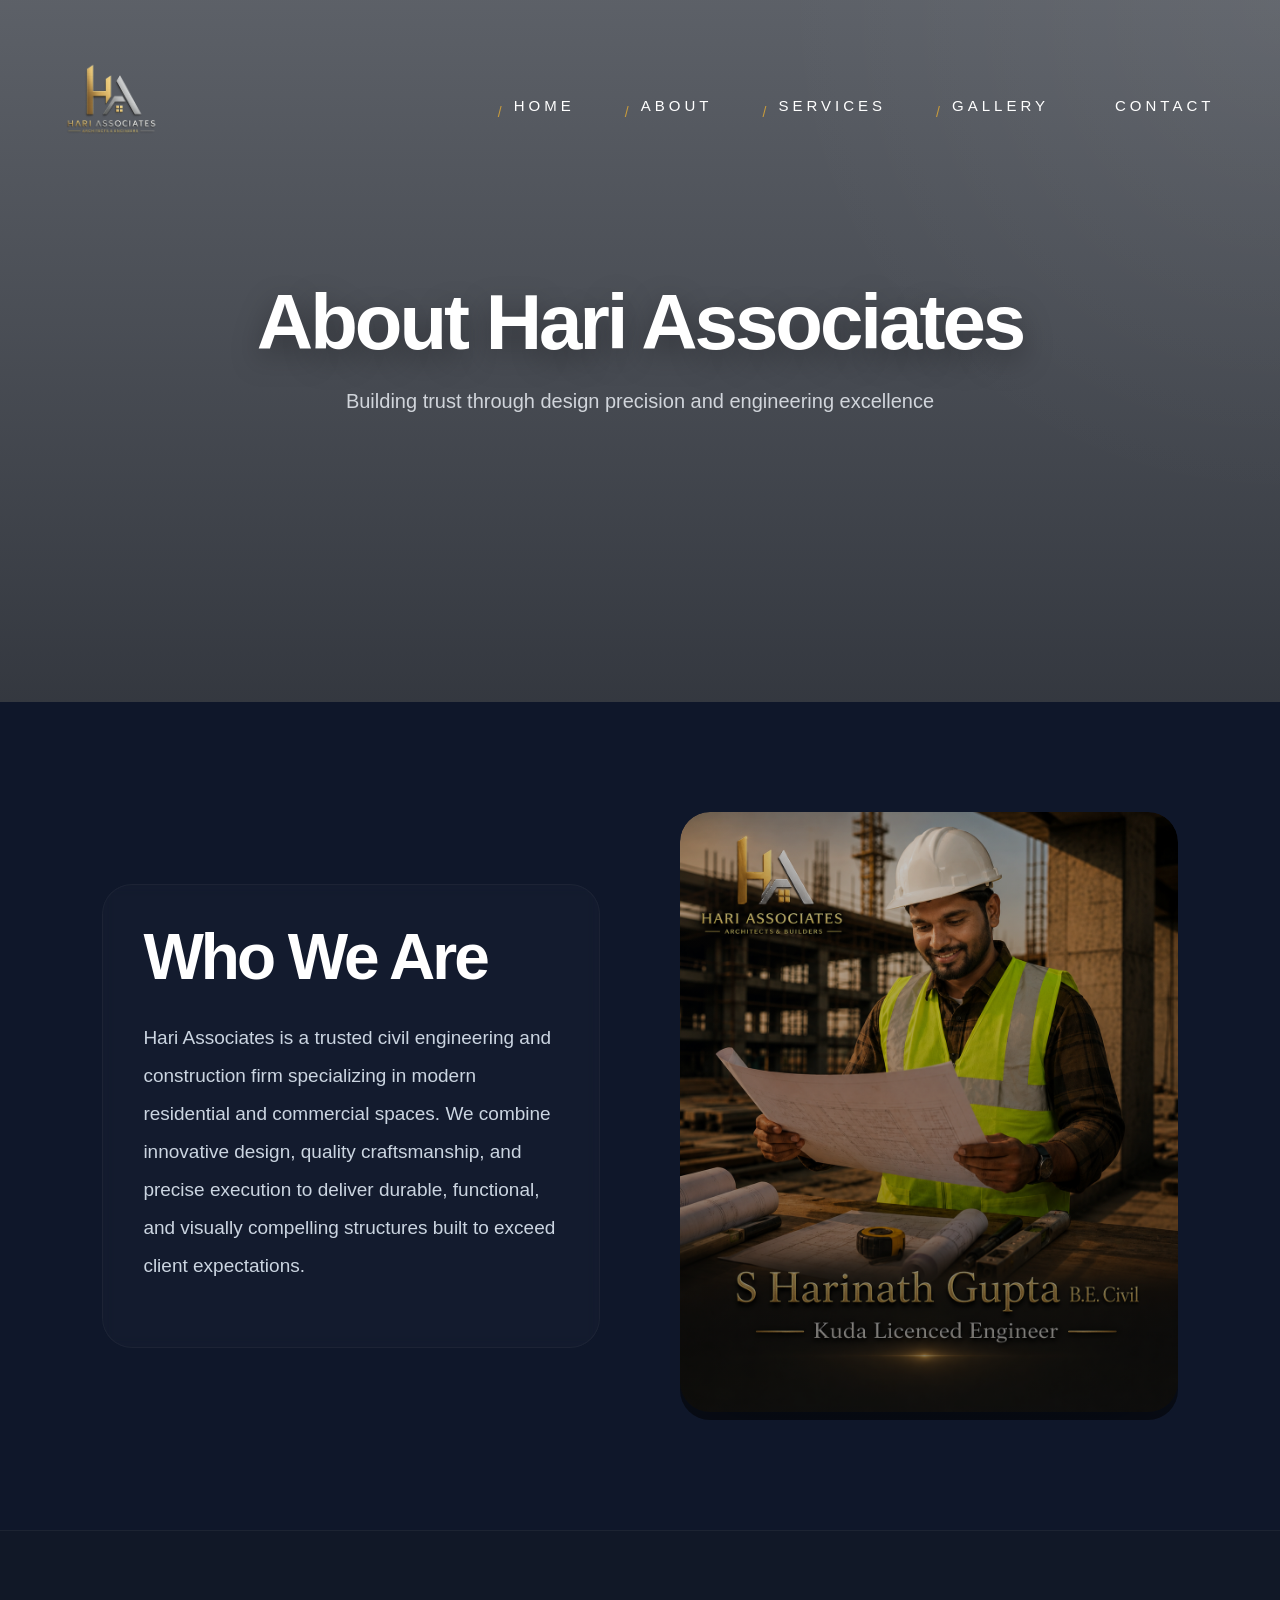
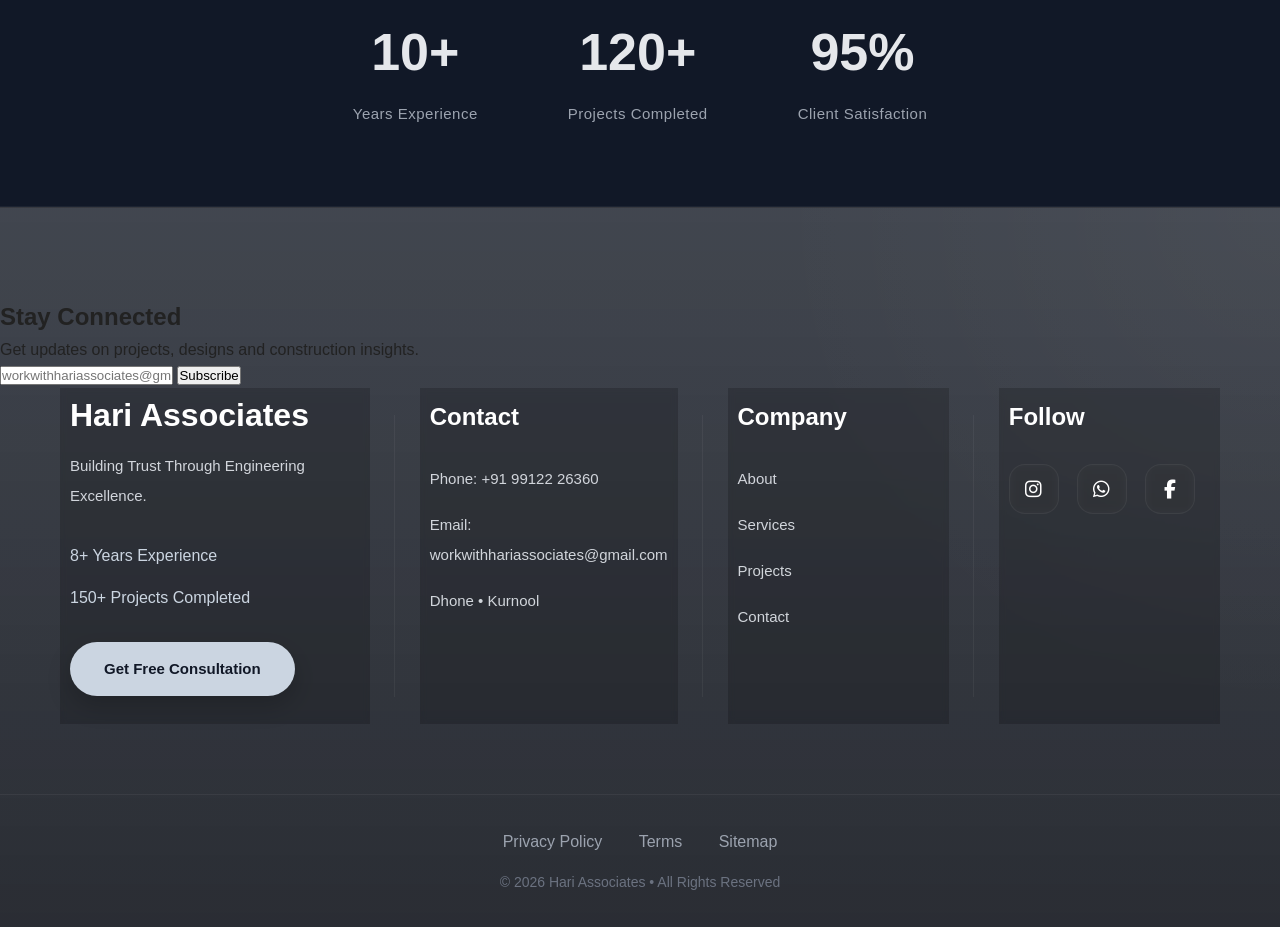
==== commit 35672d3c: "Update about.html" ====
--- a/about.html
+++ b/about.html
@@ -69,7 +69,7 @@
     </div>
 
   <div class="about-image">
-   <img src="images/gallary/about-hero.png" alt="">
+   <img src="images/gallery/about-hero.png" alt="">
 </div>
 
   </div>
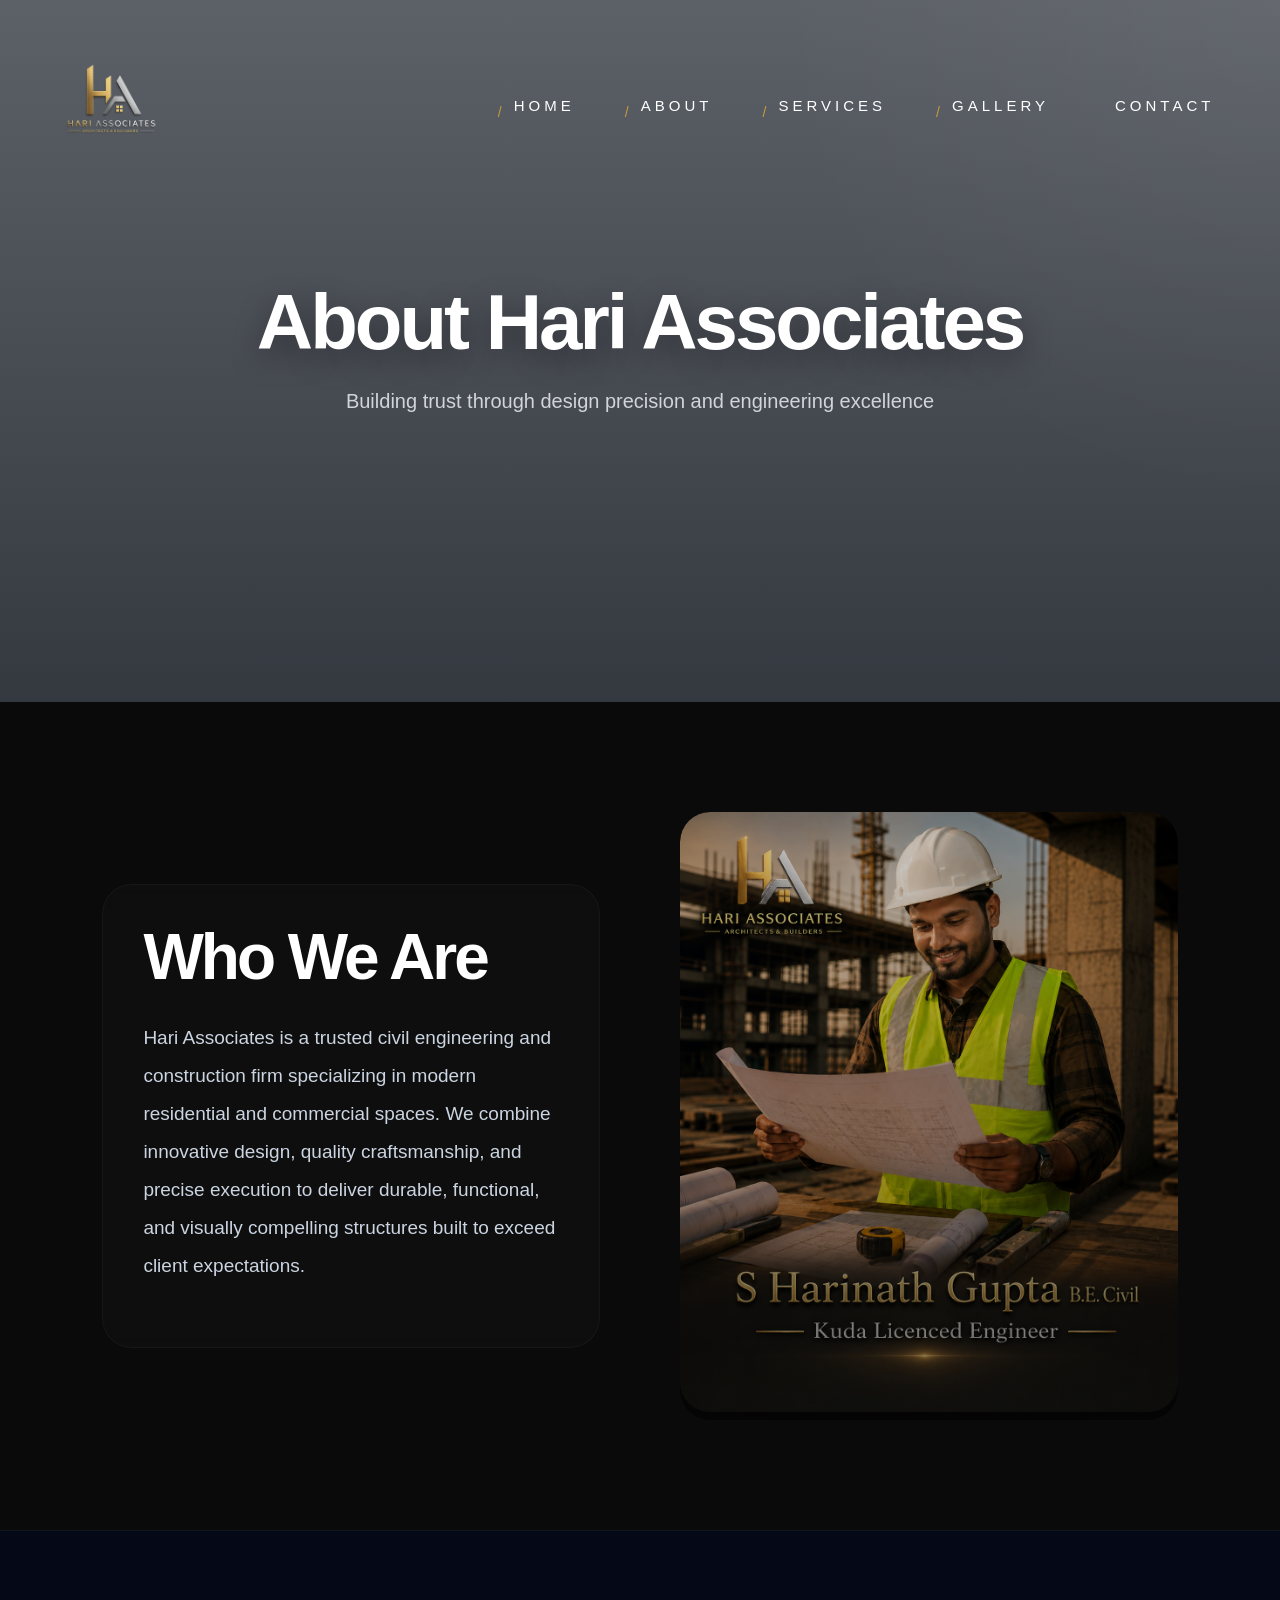
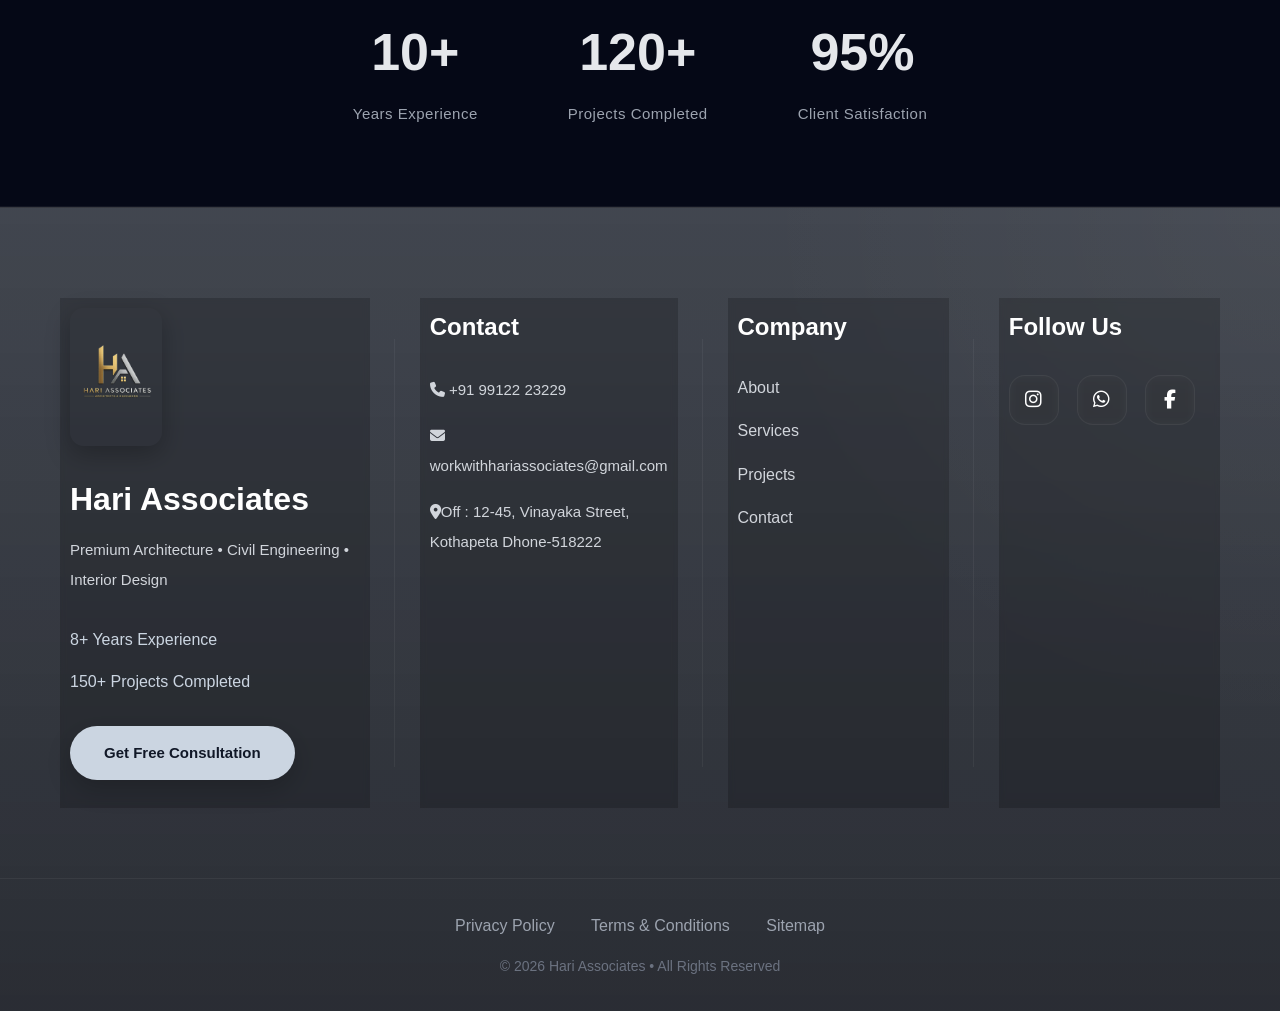
==== commit c72910ef: "Update about.html" ====
--- a/about.html
+++ b/about.html
@@ -101,74 +101,93 @@
 <!-- ===== FOOTER (SAME PREMIUM ONE) ===== -->
 <footer class="footer">
 
-  <!-- ===== TOP: NEWSLETTER ===== -->
-  <div class="footer-news">
-    <h2>Stay Connected</h2>
-    <p>Get updates on projects, designs and construction insights.</p>
-
-    <div class="newsletter-box">
-      <input type="email" placeholder="workwithhariassociates@gmail.com">
-      <button>Subscribe</button>
-    </div>
-  </div>
-
-  <!-- ===== MAIN FOOTER ===== -->
   <div class="footer-top">
 
     <!-- BRAND -->
-    <div class="footer-col">
+    <div class="footer-col footer-brand">
+
+      <img src="logo.png" class="footer-logo">
+
       <h3>Hari Associates</h3>
-      <p>Building Trust Through Engineering Excellence.</p>
+
+      <p>
+        Premium Architecture • Civil Engineering • Interior Design
+      </p>
 
       <div class="footer-stats">
         <span>8+ Years Experience</span>
         <span>150+ Projects Completed</span>
       </div>
 
-      <a href="#" class="footer-btn">Get Free Consultation</a>
+      <a href="#" class="footer-btn">
+        Get Free Consultation
+      </a>
+
     </div>
 
     <!-- CONTACT -->
     <div class="footer-col">
       <h4>Contact</h4>
-      <p>Phone: +91  99122 26360</p>
-      <p>Email: workwithhariassociates@gmail.com</p>
-      <p>Dhone • Kurnool</p>
+
+      <p><i class="fa-solid fa-phone"></i> +91 99122 23229</p>
+
+      <p><i class="fa-solid fa-envelope"></i> workwithhariassociates@gmail.com</p>
+
+      <p><i class="fa-solid fa-location-dot"></i>Off : 12-45, Vinayaka Street, Kothapeta
+Dhone-518222</p>
     </div>
 
     <!-- LINKS -->
     <div class="footer-col">
       <h4>Company</h4>
-      <p>About</p>
-      <p>Services</p>
-      <p>Projects</p>
-      <p>Contact</p>
+
+      <a href="about.html">About</a>
+      <a href="services.html">Services</a>
+      <a href="projects.html">Projects</a>
+      <a href="contact.html">Contact</a>
     </div>
 
     <!-- SOCIAL -->
     <div class="footer-col">
-      <h4>Follow</h4>
+      <h4>Follow Us</h4>
+
       <div class="social-icons">
-        <a href="#"><i class="fab fa-instagram"></i></a>
-        <a href="#"><i class="fab fa-whatsapp"></i></a>
-        <a href="#"><i class="fab fa-facebook-f"></i></a>
+        
+<a href="https://www.instagram.com/harinathguptasamudrala?igsh=MTl4ZzA2cTVlNno0MQ==" target="_blank">
+  <i class="fab fa-instagram"></i>
+</a>
+
+<a href="https://wa.me/919912223229" target="_blank">
+  <i class="fab fa-whatsapp"></i>
+</a>
+
+<a href="https://www.facebook.com/share/14c14LYZgx3/" target="_blank">
+  <i class="fab fa-facebook-f"></i>
+</a>
+
+      
       </div>
+
     </div>
 
   </div>
 
-  <!-- ===== BOTTOM ===== -->
+  <!-- BOTTOM -->
   <div class="footer-bottom">
+
     <div class="footer-links">
       <span>Privacy Policy</span>
-      <span>Terms</span>
+      <span>Terms & Conditions</span>
       <span>Sitemap</span>
     </div>
-    <p>© 2026 Hari Associates • All Rights Reserved</p>
+
+    <p>
+      © 2026 Hari Associates • All Rights Reserved
+    </p>
+
   </div>
 
 </footer>
-
 <!-- JS -->
 <script src="script.js"></script>
 
--- a/style.css
+++ b/style.css
@@ -1190,7 +1190,7 @@
 .about-section{
 padding:110px 8%;
 
-background:#0f172a;
+background:#0a0a0a;
 
 color:#fff;
 
@@ -1309,7 +1309,7 @@
 
 padding:80px 20px;
 
-background:#111827;
+background:#050816;
 
 border-top:1px solid rgba(255,255,255,.05);
 
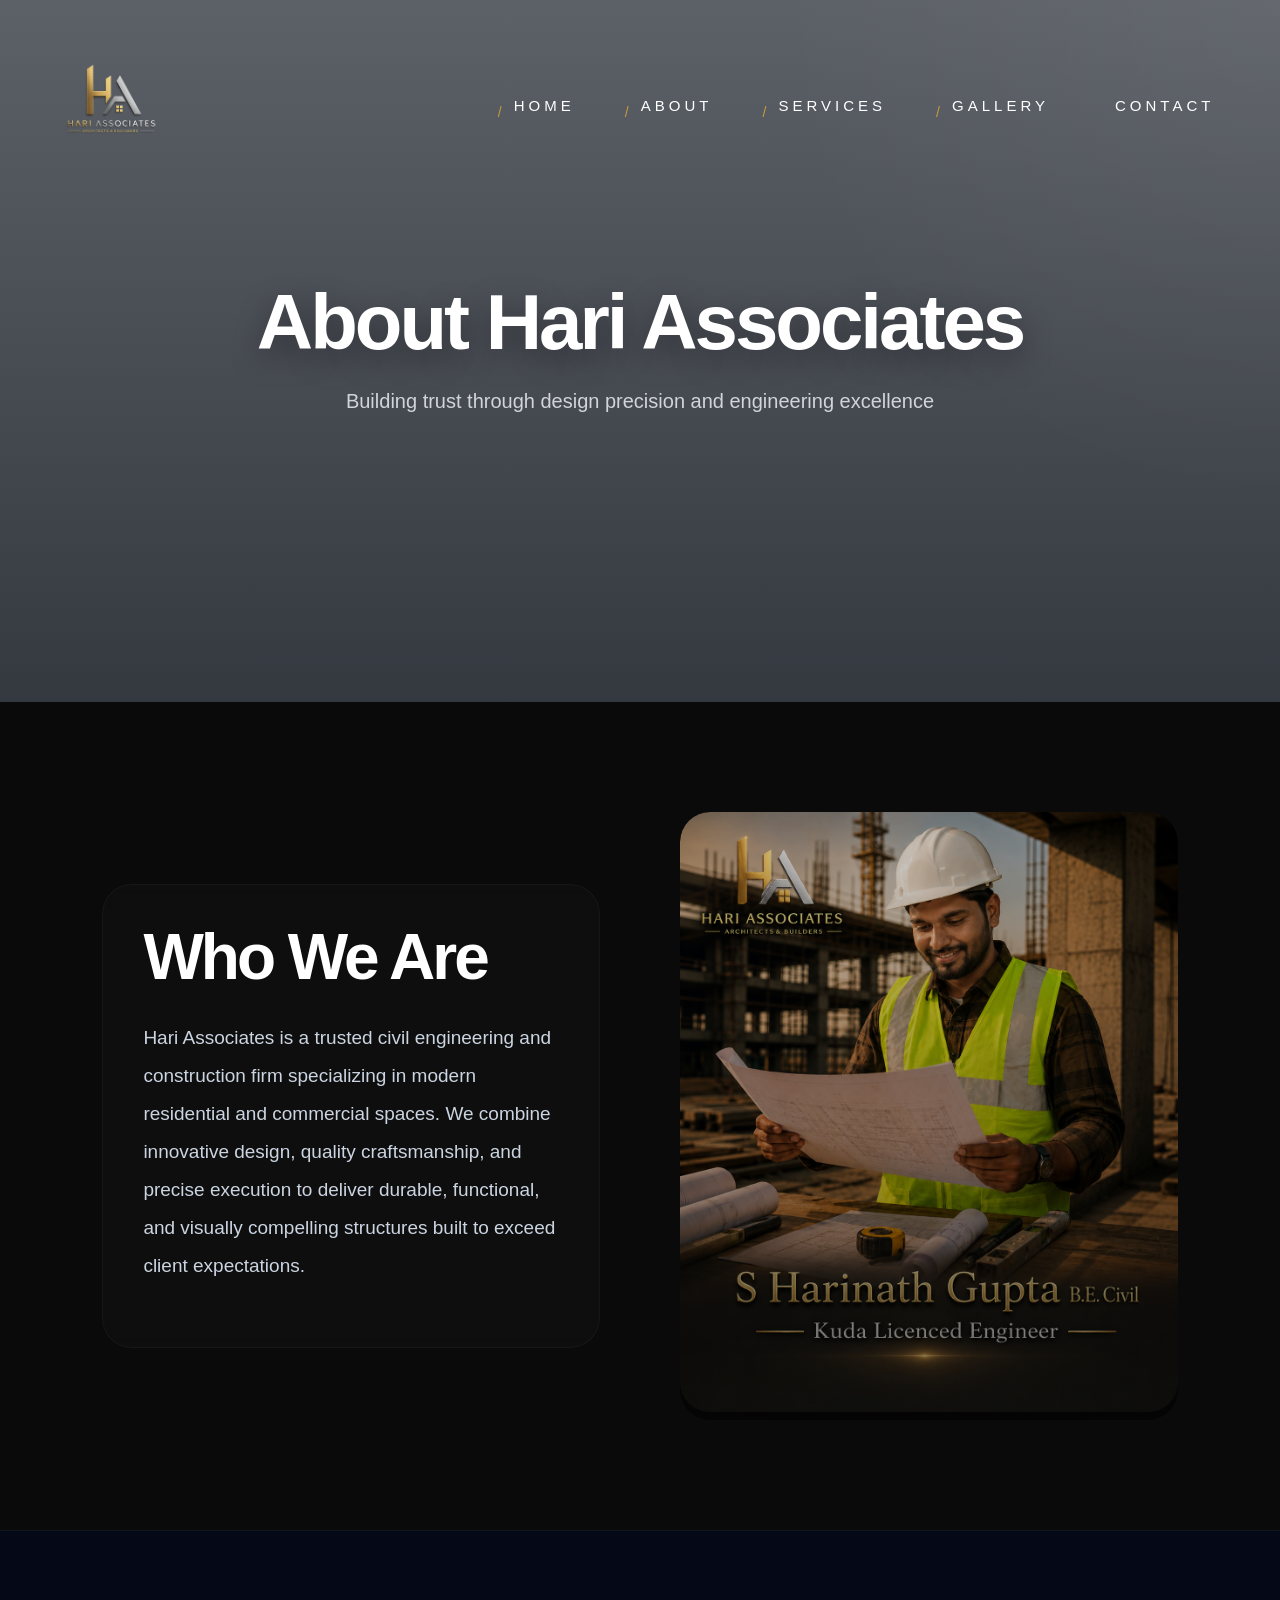
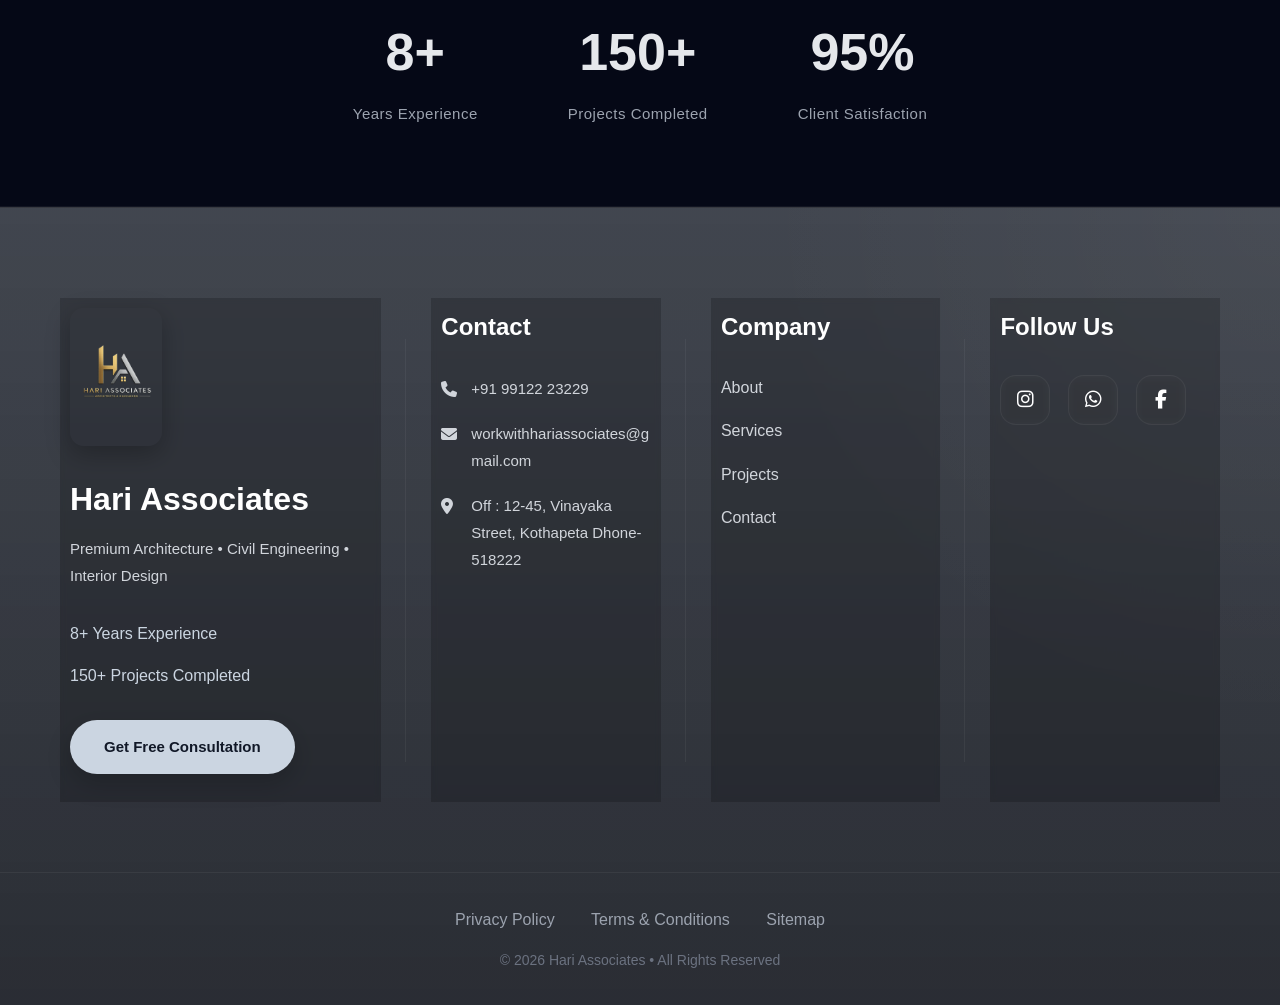
==== commit d6db7106: "Update about.html" ====
--- a/about.html
+++ b/about.html
@@ -81,12 +81,12 @@
 <section class="about-stats">
 
   <div class="stat">
-    <h3>10+</h3>
+    <h3>8+</h3>
     <p>Years Experience</p>
   </div>
 
   <div class="stat">
-    <h3>120+</h3>
+    <h3>150+</h3>
     <p>Projects Completed</p>
   </div>
 
--- a/style.css
+++ b/style.css
@@ -118,18 +118,71 @@
 
 .menu-btn{
 display:none;
-flex-direction:column;
-gap:6px;
+
+width:58px;
+height:58px;
+
+align-items:center;
+justify-content:center;
+
+position:relative;
+
 cursor:pointer;
-z-index:1200;
+
+background:rgba(10,15,25,.55);
+
+backdrop-filter:blur(12px);
+
+border:1px solid rgba(255,255,255,.10);
+
+border-radius:18px;
+
+box-shadow:
+0 10px 30px rgba(0,0,0,.35),
+0 0 18px rgba(255,215,120,.08);
+
+z-index:3000;
+
+transition:.35s ease;
+}
+
+/* hover */
+.menu-btn:hover{
+transform:translateY(-2px);
+
+border-color:rgba(255,215,120,.35);
+
+box-shadow:
+0 14px 40px rgba(0,0,0,.45),
+0 0 22px rgba(255,215,120,.15);
 }
 
 .menu-btn span{
-width:32px;
-height:3px;
-background:#222;
-border-radius:10px;
-transition:.3s ease;
+position:absolute;
+
+width:24px;
+height:2.5px;
+
+background:#ffffff !important;
+
+border-radius:20px;
+
+transition:.4s ease;
+}
+
+/* top line */
+.menu-btn span:nth-child(1){
+transform:translateY(-8px);
+}
+
+/* middle line */
+.menu-btn span:nth-child(2){
+transform:translateY(0);
+}
+
+/* bottom line */
+.menu-btn span:nth-child(3){
+transform:translateY(8px);
 }
 
 /* HERO */
@@ -146,32 +199,16 @@
 overflow:hidden;
 }
 
-ides,.slide{
+.hero-image{
 position:absolute;
 inset:0;
-}
-
-.slide{
+
+background:
+url('https://images.unsplash.com/photo-1511818966892-d7d671e672a2?q=80&w=1800&auto=format&fit=crop');
+
 background-size:cover;
 background-position:center;
-
-opacity:0;
-
-transform:scale(1.08);
-
-transition:
-opacity 2s ease-in-out,
-transform 7s ease-in-out;
-
-z-index:1;
-}
-
-.slide.active{
-opacity:1;
-
-transform:scale(1);
-
-z-index:2;
+background-repeat:no-repeat;
 }
 .overlay{
 position:absolute;
@@ -836,15 +873,41 @@
 /* ===============================
    TEXT
 ================================*/
+/* ===============================
+   TEXT
+================================*/
 
 .footer-col p{
+display:flex;
+align-items:flex-start;
+gap:12px;
+
+font-size:15px;
+line-height:1.8;
+
 color:#d1d5db;
 
-line-height:2;
-
-font-size:15px;
-
-margin-bottom:16px;
+margin-bottom:18px;
+
+word-break:break-word;
+}
+
+.footer-col p i{
+margin-top:6px;
+
+font-size:16px;
+
+min-width:18px;
+}
+
+/* MOBILE */
+@media(max-width:768px){
+
+.footer-col p{
+justify-content:center;
+text-align:left;
+}
+
 }
 
 /* ===============================
@@ -1407,233 +1470,558 @@
 
 }
 
+
+
+/* =================================
+   PREMIUM SERVICES SHOWCASE
+================================= */
+
 /* ===============================
-   SERVICES PAGE (UPDATED CLEAN)
+   SERVICES HERO
 ================================*/
 
-/* RESET */
-.services-hero,
-.services-section,
-.process-section,
-.services-cta{
-position:relative;
-z-index:1;
-width:100%;
-}
-
-/* ===== HERO (LEFT ALIGNED - DIFFERENT FROM PROJECTS) ===== */
 .services-hero{
+position:relative;
+
 height:60vh;
-background:url('https://images.unsplash.com/photo-1519643381401-22c77e60520e') center/cover no-repeat;
+
+background:
+linear-gradient(
+rgba(0,0,0,.55),
+rgba(0,0,0,.68)
+),
+url('https://images.unsplash.com/photo-1519643381401-22c77e60520e?q=80&w=1800&auto=format&fit=crop');
+
+background-size:cover;
+background-position:center;
+
 display:flex;
 align-items:center;
-justify-content:flex-start;
-padding-left:8%;
-}
-
-/* lighter overlay */
+justify-content:center;
+
+text-align:center;
+
+overflow:hidden;
+}
+
 .services-hero .overlay{
 position:absolute;
 inset:0;
-background:rgba(0,0,0,.45);
-z-index:1;
-}
-
-.services-hero .hero-content{
+}
+
+.services-hero-content{
 position:relative;
 z-index:2;
-text-align:left;
+
+max-width:700px;
+
+padding:0 20px;
+
 color:#fff;
-max-width:600px;
-}
-
-.services-hero h1{
-font-size:52px;
-margin-bottom:10px;
-}
-
-.services-hero p{
+}
+
+.services-hero-content h1{
+font-size:64px;
+
+font-weight:800;
+
+margin-bottom:18px;
+
+letter-spacing:-2px;
+
+font-family:'Poppins',sans-serif;
+
+text-shadow:
+0 10px 30px rgba(0,0,0,.35);
+}
+
+.services-hero-content p{
+font-size:20px;
+
+line-height:1.8;
+
+letter-spacing:1px;
+
+color:#e5e7eb;
+}
+
+/* ===============================
+   MAIN SERVICES SECTION
+================================*/
+
+.services-section{
+background:#0a0a0a;
+
+padding:110px 8%;
+
+display:flex;
+flex-direction:column;
+
+gap:120px;
+}
+
+/* EACH BLOCK */
+
+.service-block{
+display:grid;
+grid-template-columns:1fr 1fr;
+
+gap:70px;
+
+align-items:center;
+}
+
+/* reverse layout */
+
+.service-block.reverse .service-image{
+order:2;
+}
+
+.service-block.reverse .service-details{
+order:1;
+}
+
+/* IMAGE */
+
+.service-image{
+position:relative;
+
+overflow:hidden;
+
+border-radius:32px;
+
+height:520px;
+
+box-shadow:
+0 30px 80px rgba(0,0,0,.45);
+}
+
+.service-image img{
+width:100%;
+height:100%;
+
+object-fit:cover;
+
+transition:1s ease;
+}
+
+/* overlay */
+
+.service-image::after{
+content:'';
+
+position:absolute;
+inset:0;
+
+background:
+linear-gradient(
+rgba(0,0,0,.08),
+rgba(0,0,0,.45)
+);
+}
+
+/* hover */
+
+.service-block:hover .service-image img{
+transform:scale(1.08);
+}
+
+/* DETAILS */
+
+.service-details{
+color:#fff;
+}
+
+/* number */
+
+.service-tag{
+display:inline-block;
+
+font-size:14px;
+
+letter-spacing:4px;
+
+margin-bottom:24px;
+
+color:#94a3b8;
+}
+
+/* title */
+
+.service-details h2{
+font-size:64px;
+
+line-height:1;
+
+margin-bottom:28px;
+
+font-weight:800;
+
+letter-spacing:-2px;
+
+font-family:'Poppins',sans-serif;
+
+color:#fff;
+}
+
+/* paragraph */
+
+.service-details p{
 font-size:18px;
-color:#eee;
-}
-
-/* ===== SERVICES GRID (LIGHT STYLE) ===== */
+
+line-height:2;
+
+color:#cbd5e1;
+
+margin-bottom:30px;
+}
+
+/* LIST */
+
+.service-details ul{
+list-style:none;
+}
+
+.service-details ul li{
+position:relative;
+
+padding-left:28px;
+
+margin-bottom:18px;
+
+font-size:16px;
+
+color:#f1f5f9;
+}
+
+/* custom dot */
+
+.service-details ul li::before{
+content:'';
+
+position:absolute;
+
+left:0;
+top:11px;
+
+width:10px;
+height:10px;
+
+border-radius:50%;
+
+background:#0a0a0a;
+}
+
+/* ===============================
+   MOBILE
+================================*/
+
+@media(max-width:768px){
+
+.services-hero{
+height:48vh;
+
+padding:0 20px;
+}
+
+.services-hero-content{
+max-width:100%;
+
+text-align:center;
+}
+
+.services-hero-content h1{
+font-size:42px;
+
+margin-bottom:14px;
+}
+
+.services-hero-content p{
+font-size:15px;
+
+line-height:1.8;
+}
+
 .services-section{
-background:#f7f7f7;
-padding:100px 8%;
-}
-
-/* grid */
-.services-grid{
+padding:70px 18px;
+
+gap:70px;
+}
+
+.service-block{
+grid-template-columns:1fr;
+
+gap:35px;
+}
+
+.service-block.reverse .service-image,
+.service-block.reverse .service-details{
+order:unset;
+}
+
+.service-image{
+height:280px;
+
+border-radius:22px;
+}
+
+.service-details h2{
+font-size:40px;
+}
+
+.service-details p{
+font-size:15px;
+
+line-height:1.9;
+}
+
+.service-details ul li{
+font-size:14px;
+}
+
+}
+
+/* ===============================
+   PROCESS SECTION
+================================*/
+
+.process-section{
+background:#f5f5f3;
+
+padding:110px 8%;
+
+text-align:center;
+
+color:#fff;
+}
+
+.process-section h2{
+font-size:58px;
+
+margin-bottom:70px;
+
+font-weight:800;
+
+font-family:'Poppins',sans-serif;
+
+color:#111111;   
+}
+
+/* STEPS */
+
+.process-steps{
 display:grid;
-grid-template-columns:repeat(2,1fr);
-gap:40px;
-}
-
-/* CARD (LIGHT GLASS STYLE) */
-.service-card{
-position:relative;
-height:320px;
-border-radius:20px;
+grid-template-columns:repeat(4,1fr);
+
+gap:35px;
+}
+
+/* CARD */
+
+.step{
+position:relative;
+
+background:
+linear-gradient(
+180deg,
+#0f0f0f,
+#050505
+);
+
+padding:55px 28px 38px;
+
+border-radius:34px;
+
+border:1px solid rgba(255,255,255,.06);
+
 overflow:hidden;
 
-display:flex;
-align-items:flex-end;
+box-shadow:
+0 25px 60px rgba(0,0,0,.22);
+
+transition:.45s ease;
+}
+
+.step::before{
+content:'';
+
+position:absolute;
+
+top:0;
+left:0;
+
+width:100%;
+height:4px;
+
+background:#e5e7eb;
+
+transform:scaleX(0);
+
+transform-origin:left;
+
+transition:.45s ease;
+}
+
+.step:hover::before{
+transform:scaleX(1);
+}
+
+.step:hover{
+transform:
+translateY(-12px)
+scale(1.03);
+
+background:#151515;
+}
+
+/* hover */
+
+.step:hover{
+transform:translateY(-10px);
+
+background:rgba(255,255,255,.05);
+}
+
+/* NUMBER */
+
+.step span{
+position:absolute;
+
+top:18px;
+right:24px;
+
+font-size:72px;
+
+font-weight:800;
+
+color:rgba(255,255,255,.06);
+
+line-height:1;
+
+pointer-events:none;
+}
+
+/* TITLE */
+
+.step h4{
+font-size:30px;
+
+margin-top:35px;
+margin-bottom:18px;
+
+font-weight:700;
+
+color:#ffffff;
+
+font-family:'Poppins',sans-serif;
+}
+
+/* TEXT */
+
+.step p{
+font-size:15px;
+
+line-height:1.9;
+
+color:#bfc5d1;
+}
+
+/* ===============================
+   CTA SECTION
+================================*/
+
+.services-cta{
+background:
+linear-gradient(
+rgba(0,0,0,.75),
+rgba(0,0,0,.82)
+),
+url('https://images.unsplash.com/photo-1497366754035-f200968a6e72?q=80&w=1800&auto=format&fit=crop');
 
 background-size:cover;
 background-position:center;
 
-box-shadow:0 20px 50px rgba(0,0,0,.15);
-transition:.4s ease;
-}
-
-/* SOFT OVERLAY */
-.service-card::before{
-content:'';
-position:absolute;
-inset:0;
-background:linear-gradient(
-rgba(0,0,0,.15),
-rgba(0,0,0,.65)
-);
-z-index:1;
-}
-
-/* CONTENT */
-.service-content{
-position:relative;
-z-index:2;
-padding:25px;
+padding:120px 20px;
+
+text-align:center;
+
 color:#fff;
 }
 
-.service-content h3{
+.services-cta h2{
+font-size:58px;
+
+margin-bottom:30px;
+
+font-weight:800;
+
+font-family:'Poppins',sans-serif;
+}
+
+.services-cta .btn{
+display:inline-block;
+
+padding:16px 40px;
+
+background:#e5e7eb;
+
+color:#111827;
+
+font-weight:700;
+
+border-radius:60px;
+
+text-decoration:none;
+
+transition:.35s ease;
+}
+
+.services-cta .btn:hover{
+transform:translateY(-4px);
+
+background:#fff;
+}
+
+/* MOBILE */
+
+@media(max-width:768px){
+
+.process-section{
+padding:70px 18px;
+}
+
+.process-section h2{
+font-size:40px;
+
+margin-bottom:45px;
+}
+
+.process-steps{
+grid-template-columns:1fr;
+
+gap:24px;
+}
+
+.step{
+padding:30px 24px;
+}
+
+.step span{
+color:#111827;
+}
+
+.step h4{
 font-size:22px;
-color:#111827;
-margin-bottom:8px;
-}
-
-.service-content p{
-font-size:15px;
-color:#eee;
-}
-
-/* hover */
-.service-card:hover{
-transform:translateY(-8px) scale(1.01);
-}
-
-/* ===== PROCESS SECTION ===== */
-.process-section{
-background:#d1d5db;
-padding:100px 8%;
-text-align:center;
-color:#000;
-}
-
-.process-section h2{
-font-size:36px;
-margin-bottom:50px;
-}
-
-/* steps */
-.process-steps{
-display:flex;
-justify-content:center;
-gap:60px;
-flex-wrap:wrap;
-}
-
-.step{
-max-width:220px;
-}
-
-.step span{
-font-size:30px;
-color:#111827;
-display:block;
-margin-bottom:10px;
-}
-
-.step h4{
-margin-bottom:6px;
-}
-
-.step p{
-color:#666;
-font-size:14px;
-}
-
-/* ===== CTA ===== */
+}
+
 .services-cta{
-background:#111;
-text-align:center;
 padding:80px 20px;
-color:#fff;
 }
 
 .services-cta h2{
-margin-bottom:20px;
-font-size:30px;
-}
-
-/* BUTTON */
-.btn{
-display:inline-block;
-padding:14px 28px;
-background:#e5e7eb;
-color:#000;
-font-weight:700;
-border-radius:30px;
-text-decoration:none;
-transition:.3s ease;
-}
-
-.btn:hover{
-background:#b8962e;
-transform:translateY(-2px);
-}
-
-/* ===== RESPONSIVE ===== */
-@media(max-width:768px){
-
-.services-grid{
-grid-template-columns:1fr;
-}
-
-.process-steps{
-flex-direction:column;
-gap:30px;
-align-items:center;
-}
-
-/* ONLY MOBILE CENTER FIX */
-.step{
-display:flex;
-flex-direction:column;
-align-items:center;
-text-align:center;
-
-margin:auto;
-}
-
-.step p{
-max-width:260px;
-margin:auto;
-}
-
-.services-hero{
-justify-content:center;
-text-align:center;
-padding-left:0;
-}
-
-.services-hero .hero-content{
-text-align:center;
-}
-
-.services-hero h1{
-font-size:34px;
+font-size:38px;
+
+line-height:1.3;
 }
 
 }
@@ -1919,19 +2307,18 @@
 }
 
 /* hamburger */
-.menu-btn{
-display:none;
-flex-direction:column;
-gap:6px;
-cursor:pointer;
-z-index:3000;
-}
+
 
 .menu-btn span{
-width:28px;
-height:3px;
-background:#111827;
-border-radius:2px;
+position:absolute;
+
+width:24px;
+height:2.5px;
+
+background:#ffffff;
+
+border-radius:20px;
+
 transition:.4s ease;
 }
 
@@ -2036,11 +2423,11 @@
 #navMenu{
 position:fixed;
 
-top:0;
-left:0;
-
-width:100vw;
-height:100vh;
+top:18px;
+left:18px;
+
+width:calc(100vw - 36px);
+height:calc(100vh - 36px);
 
 display:flex;
 flex-direction:column;
@@ -2048,32 +2435,77 @@
 justify-content:center;
 align-items:center;
 
-gap:28px;
-
-background:#0f172a;
+gap:42px;
+
+background:
+linear-gradient(
+rgba(3,10,25,.82),
+rgba(5,15,35,.92)
+);
+
+backdrop-filter:blur(18px);
+-webkit-backdrop-filter:blur(18px);
+
+border:1px solid rgba(255,255,255,.18);
+
+border-radius:34px;
+
+box-shadow:
+0 20px 80px rgba(0,0,0,.55);
 
 opacity:0;
 
+transform:scale(.96);
+
 pointer-events:none;
 
-transition:.3s ease;
+transition:.45s ease;
 
 z-index:9999;
-}
-
+
+overflow:hidden;
+}
 /* open menu */
 #menuToggle:checked ~ #navMenu{
 opacity:1;
+
+transform:scale(1);
+
 pointer-events:auto;
 }
-
 /* mobile links */
 #navMenu a{
+position:relative;
+
 color:#fff;
 
-font-size:22px;
-
-letter-spacing:3px;
+font-size:26px;
+
+font-weight:300;
+
+letter-spacing:7px;
+
+text-transform:uppercase;
+
+font-family:'Poppins',sans-serif;
+
+transition:.35s ease;
+}
+
+#navMenu a::before{
+content:'';
+
+position:absolute;
+
+left:50%;
+bottom:-16px;
+
+transform:translateX(-50%);
+
+width:34px;
+height:1px;
+
+background:rgba(255,255,255,.55);
 }
 
 /* remove divider in mobile */
@@ -2085,19 +2517,42 @@
 .menu-close{
 position:absolute;
 
-top:22px;
-right:24px;
+top:26px;
+right:26px;
+
+width:52px;
+height:52px;
+
+display:flex;
+align-items:center;
+justify-content:center;
+
+background:rgba(255,255,255,.05);
+
+border:1px solid rgba(255,255,255,.10);
+
+border-radius:18px;
+
+backdrop-filter:blur(12px);
 
 font-size:28px;
 
 color:#fff;
 
 cursor:pointer;
+
+transition:.35s ease;
+}
+
+.menu-close:hover{
+transform:rotate(90deg);
+
+background:rgba(255,255,255,.12);
 }
 
 /* hamburger animation */
 #menuToggle:checked + .menu-btn span:nth-child(1){
-transform:rotate(45deg) translateY(8px);
+transform:rotate(45deg);
 }
 
 #menuToggle:checked + .menu-btn span:nth-child(2){
@@ -2105,7 +2560,7 @@
 }
 
 #menuToggle:checked + .menu-btn span:nth-child(3){
-transform:rotate(-45deg) translateY(-8px);
+transform:rotate(-45deg);
 }
 
 }
@@ -2533,6 +2988,17 @@
 transform:scale(1);
 }
 }
+@keyframes fadeUp{
+from{
+opacity:0;
+transform:translateY(10px);
+}
+
+to{
+opacity:1;
+transform:translateY(0);
+}
+}
 
 /* ===== BRAND TEXT ===== */
 .brand-text{
@@ -2832,7 +3298,7 @@
 .hero-main-content{
 position:absolute;
 
-top:50%;
+top:52%;
 left:50%;
 
 transform:translate(-50%,-50%);
@@ -2841,46 +3307,12 @@
 
 z-index:5;
 
-padding:38px 55px;
-
-background:
-linear-gradient(
-135deg,
-rgba(8,12,20,.92),
-rgba(15,20,32,.86)
-);
-
-border:1px solid rgba(255,255,255,.08);
-
-border-radius:30px;
-
-box-shadow:
-0 25px 70px rgba(0,0,0,.38);
-
-width:90%;
-max-width:1150px;
-
-overflow:hidden;
-}
-
-/* premium top glow */
-.hero-main-content::before{
-content:'';
-
-position:absolute;
-top:0;
-left:0;
-
 width:100%;
-height:1px;
-
-background:linear-gradient(
-90deg,
-transparent,
-rgba(255,255,255,.45),
-transparent
-);
-}
+
+padding:0 40px;
+}
+
+
 
 /* subtle blue glow */
 .hero-main-content::after{
@@ -2893,7 +3325,7 @@
 width:260px;
 height:260px;
 
-background:rgba(59,130,246,.10);
+background:rgba(255,255,255,.04);
 
 filter:blur(90px);
 
@@ -2902,72 +3334,129 @@
 
 /* title */
 .hero-main-content h2{
-font-size:46px;
-
-font-weight:900;
-
-line-height:1.15;
-
-letter-spacing:-1px;
-
-margin-bottom:18px;
-
-color:#fff;
+font-size:82px;
+
+font-weight:800;
+
+letter-spacing:6px;
+
+line-height:1;
 
 text-transform:uppercase;
 
-position:relative;
-z-index:2;
-
-max-width:1000px;
-
-margin-left:auto;
-margin-right:auto;
+font-family:'Poppins',sans-serif;
+
+color:#ffffff;
+
+margin-bottom:38px;
+
+text-shadow:
+0 10px 35px rgba(0,0,0,.35);
+}
+
+.hero-main-content h3{
+font-size:34px;
+
+font-weight:700;
+
+letter-spacing:5px;
+
+line-height:1.2;
+
+text-transform:uppercase;
+
+font-family:'Poppins',sans-serif;
+
+color:#facc15;
+
+margin-bottom:42px;
+
+text-shadow:
+0 6px 20px rgba(0,0,0,.28);
 }
 
 /* subtitle */
 .hero-main-content p{
-font-size:22px;
-
-line-height:1.7;
-
-color:rgba(255,255,255,.78);
-
-max-width:760px;
-
-margin:auto;
-
-position:relative;
-z-index:2;
+font-size:20px;
+
+font-weight:300;
+
+letter-spacing:2px;
+
+line-height:2;
 
 font-style:italic;
 
+color:rgba(255,255,255,.88);
+
+font-family:'Poppins',sans-serif;
+
+text-shadow:
+0 2px 12px rgba(0,0,0,.25);
+}
+
+@media(max-width:768px){
+
+.hero-main-content{
+position:absolute;
+
+top:58%;
+
+left:50%;
+
+transform:translate(-50%,-50%);
+
+width:100%;
+
+padding:0 20px;
+
+text-align:center;
+}
+
+.hero-main-content h2{
+font-size:clamp(34px,13vw,56px);
+
+font-weight:800;
+
+line-height:.92;
+
+letter-spacing:1px;
+
+margin-bottom:18px;
+
+white-space:normal;
+
+word-break:keep-all;
+
+max-width:100%;
+
+overflow-wrap:break-word;
+}
+   
+.hero-main-content h3{
+font-size:clamp(16px,6vw,24px);
+
+font-weight:700;
+
+line-height:1.25;
+
+letter-spacing:2px;
+
+margin-bottom:22px;
+
+white-space:normal;
+
+max-width:100%;
+}
+
+.hero-main-content p{
+font-size:clamp(11px,2.8vw,15px);
+
+line-height:1.8;
+
 letter-spacing:.5px;
-}
-
-/* mobile */
-@media(max-width:768px){
-
-.hero-main-content{
-width:90%;
-
-padding:24px 18px;
-
-border-radius:22px;
-}
-
-.hero-main-content h2{
-font-size:32px;
-
-line-height:1.2;
-
-letter-spacing:-1px;
-}
-
-.hero-main-content p{
-font-size:15px;
-
-line-height:1.6;
-}
-
-}
+
+padding:0 6px;
+}
+
+}
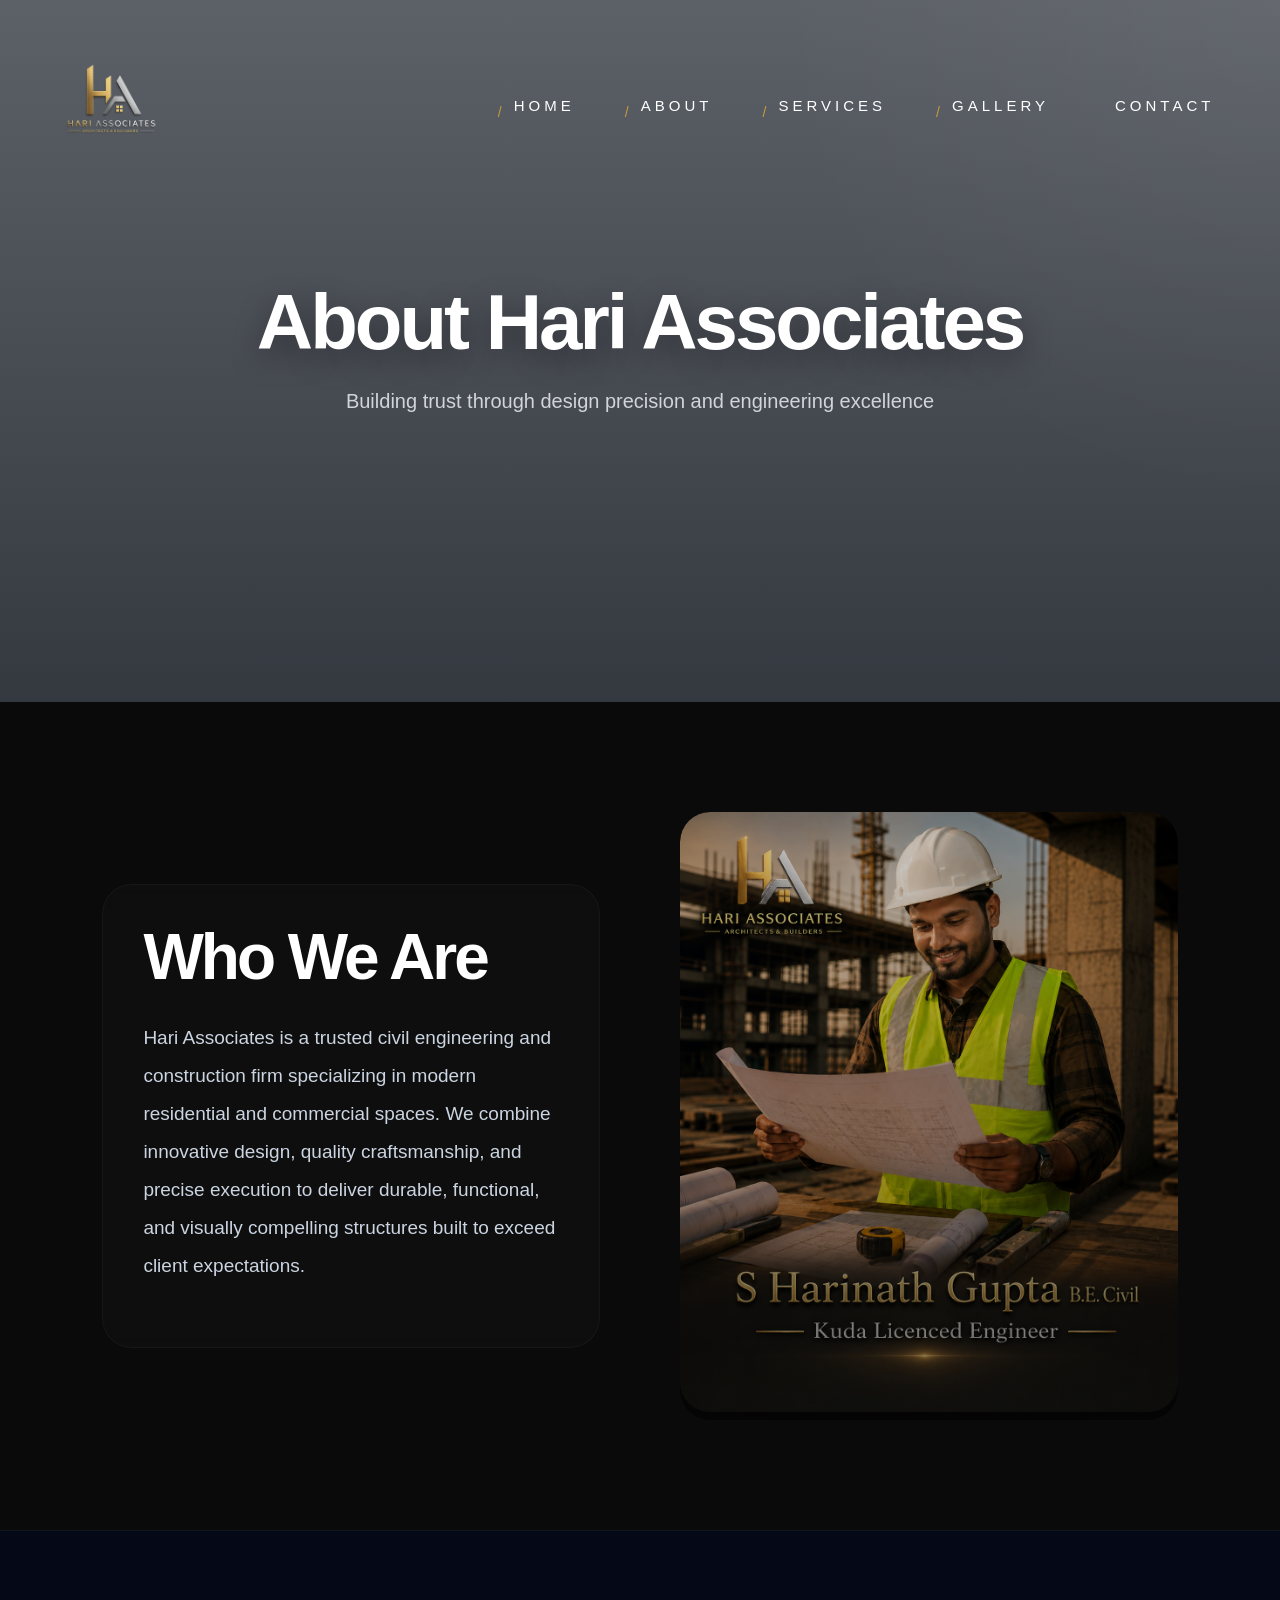
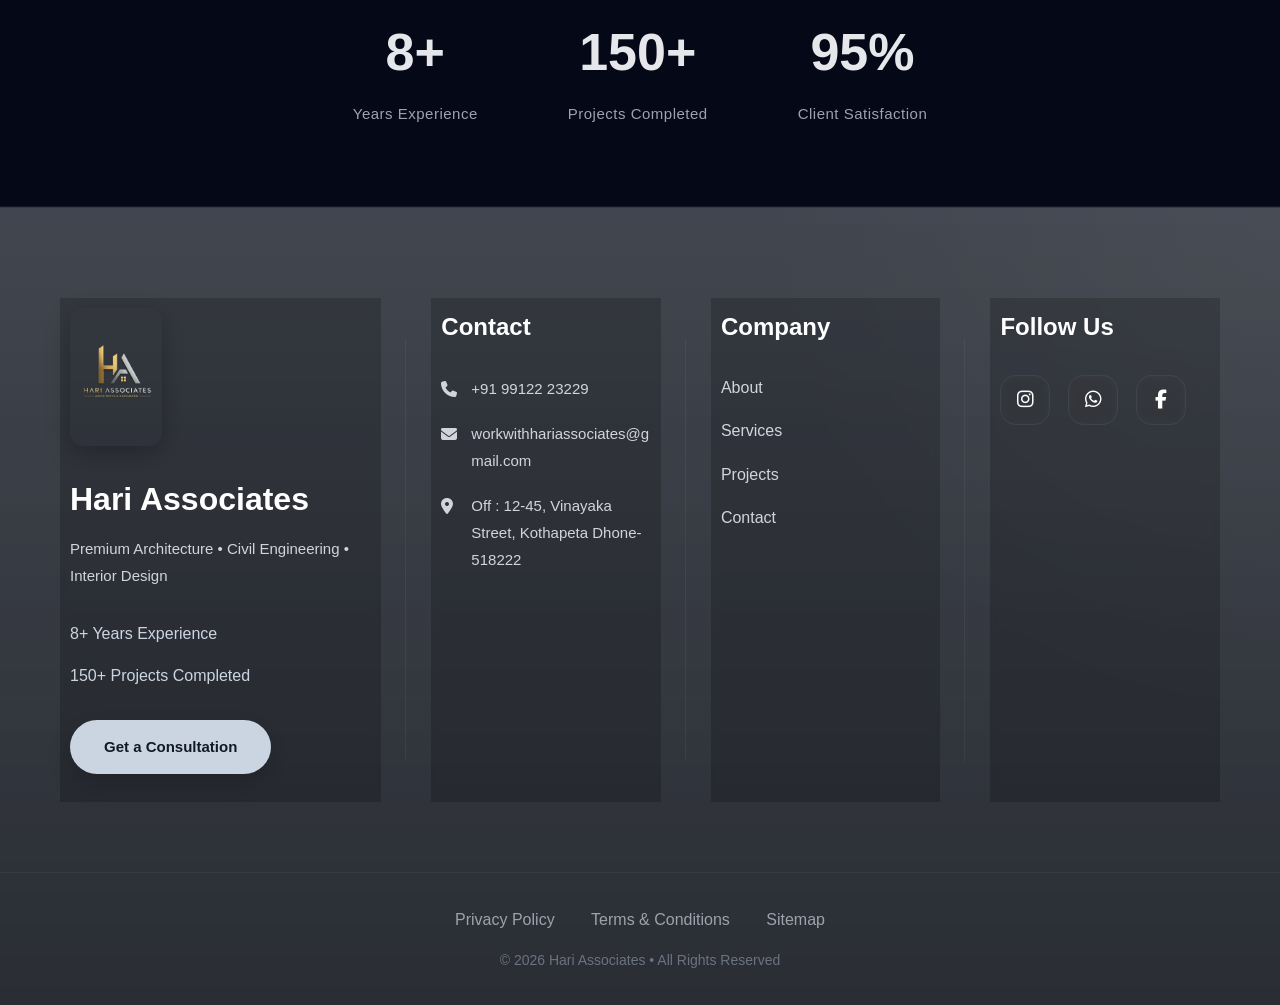
==== commit 6d235bb4: "Update about.html" ====
--- a/about.html
+++ b/about.html
@@ -119,9 +119,13 @@
         <span>150+ Projects Completed</span>
       </div>
 
-      <a href="#" class="footer-btn">
-        Get Free Consultation
-      </a>
+     <a 
+href="https://wa.me/919912223229" 
+class="footer-btn"
+target="_blank"
+>
+Get a Consultation
+</a>
 
     </div>
 
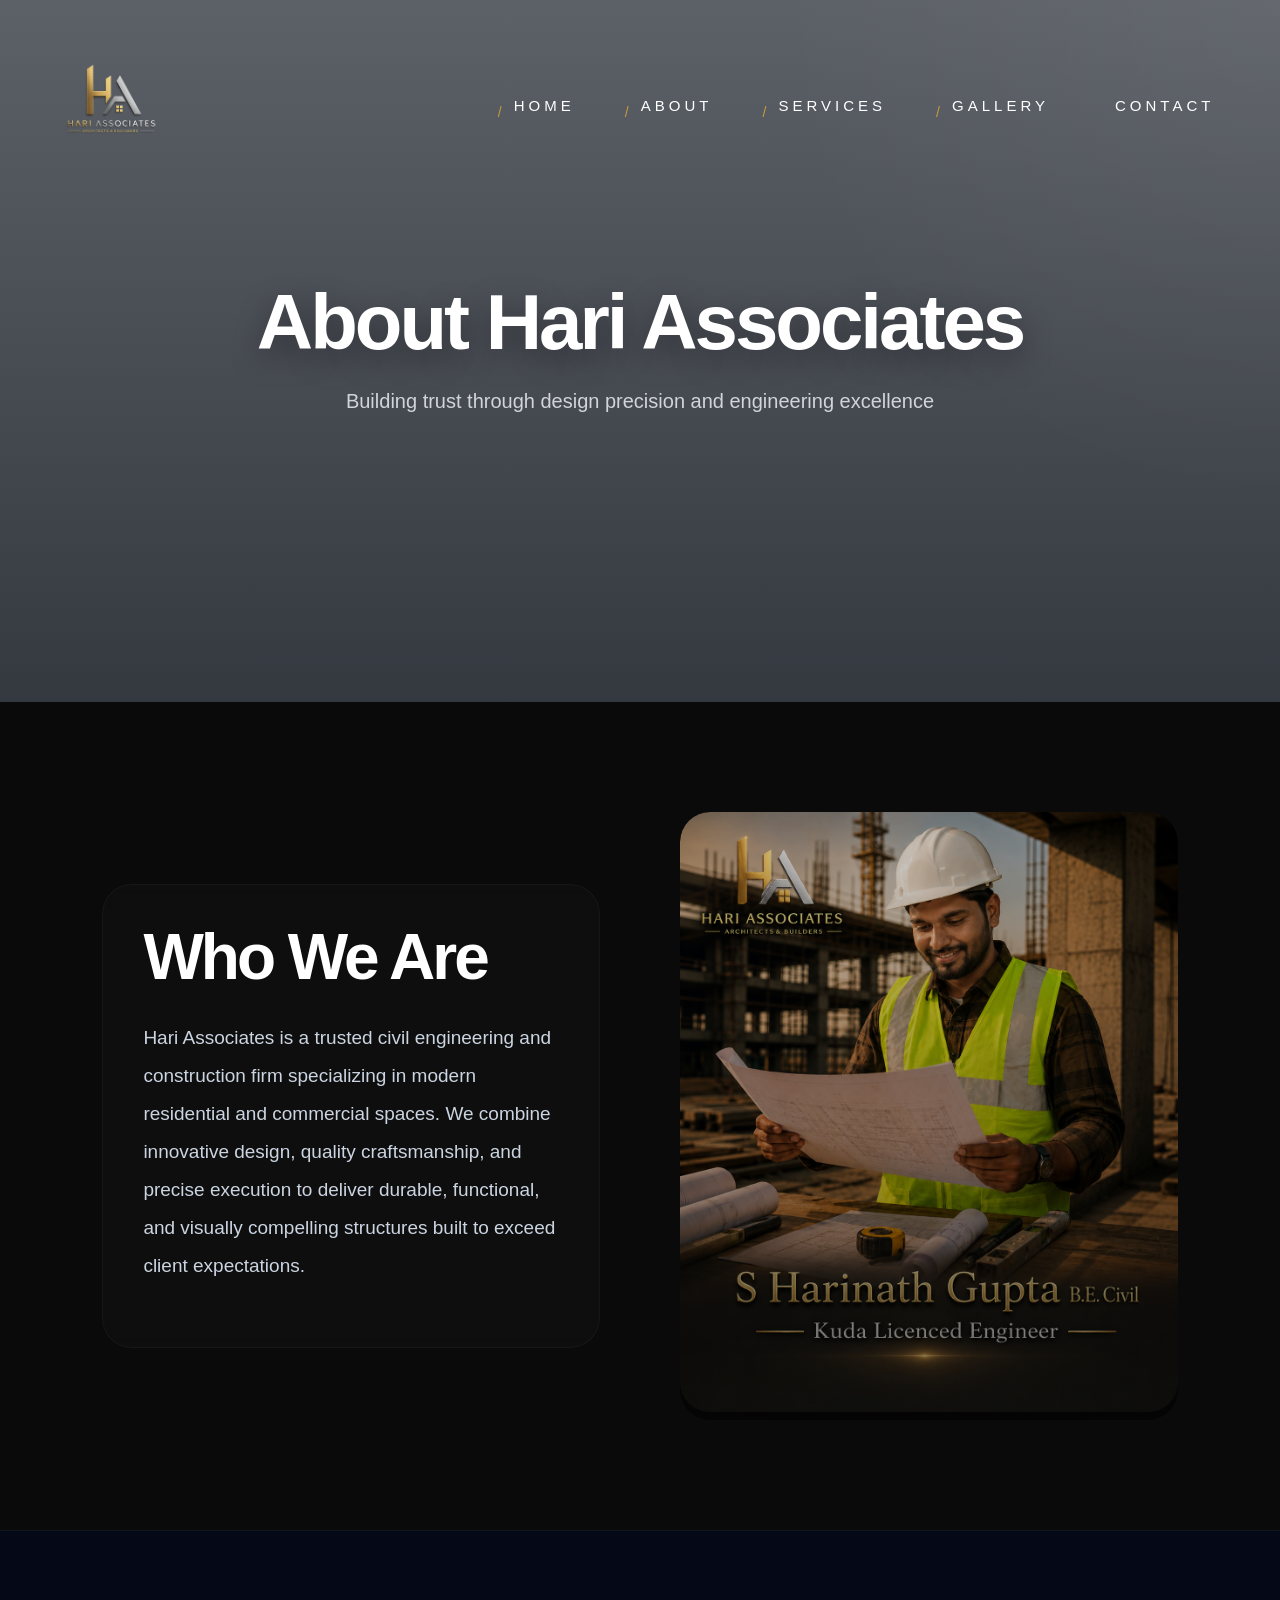
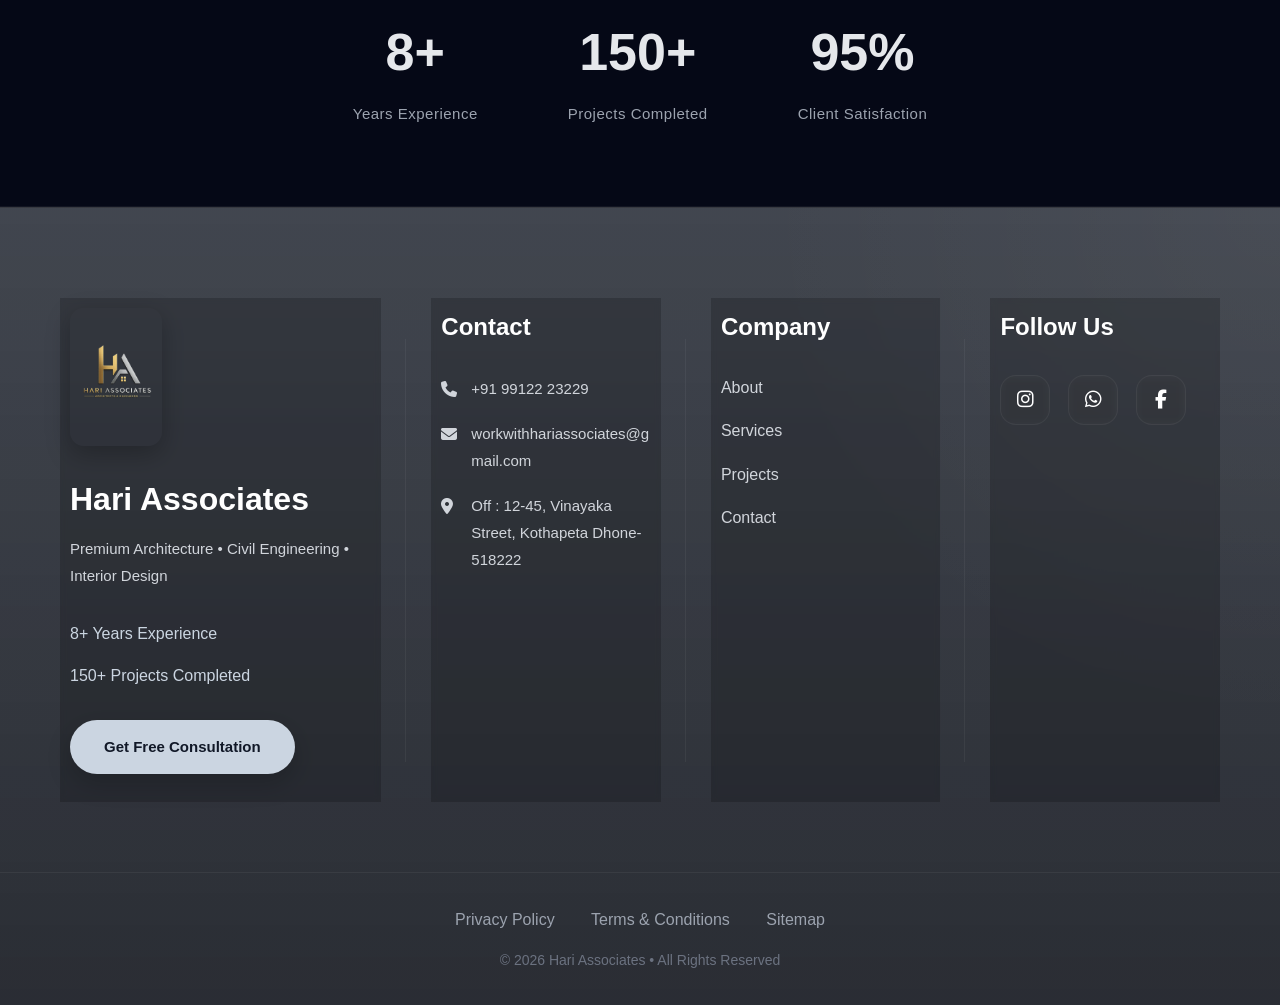
==== commit bb84dfb3: "Update about.html" ====
--- a/about.html
+++ b/about.html
@@ -119,12 +119,12 @@
         <span>150+ Projects Completed</span>
       </div>
 
-     <a 
-href="https://wa.me/919912223229" 
+   <a 
+href="https://wa.me/919912223229?text=Hello%20Hari%20Associates,%20I%20need%20a%20consultation."
 class="footer-btn"
 target="_blank"
 >
-Get a Consultation
+Get Free Consultation
 </a>
 
     </div>
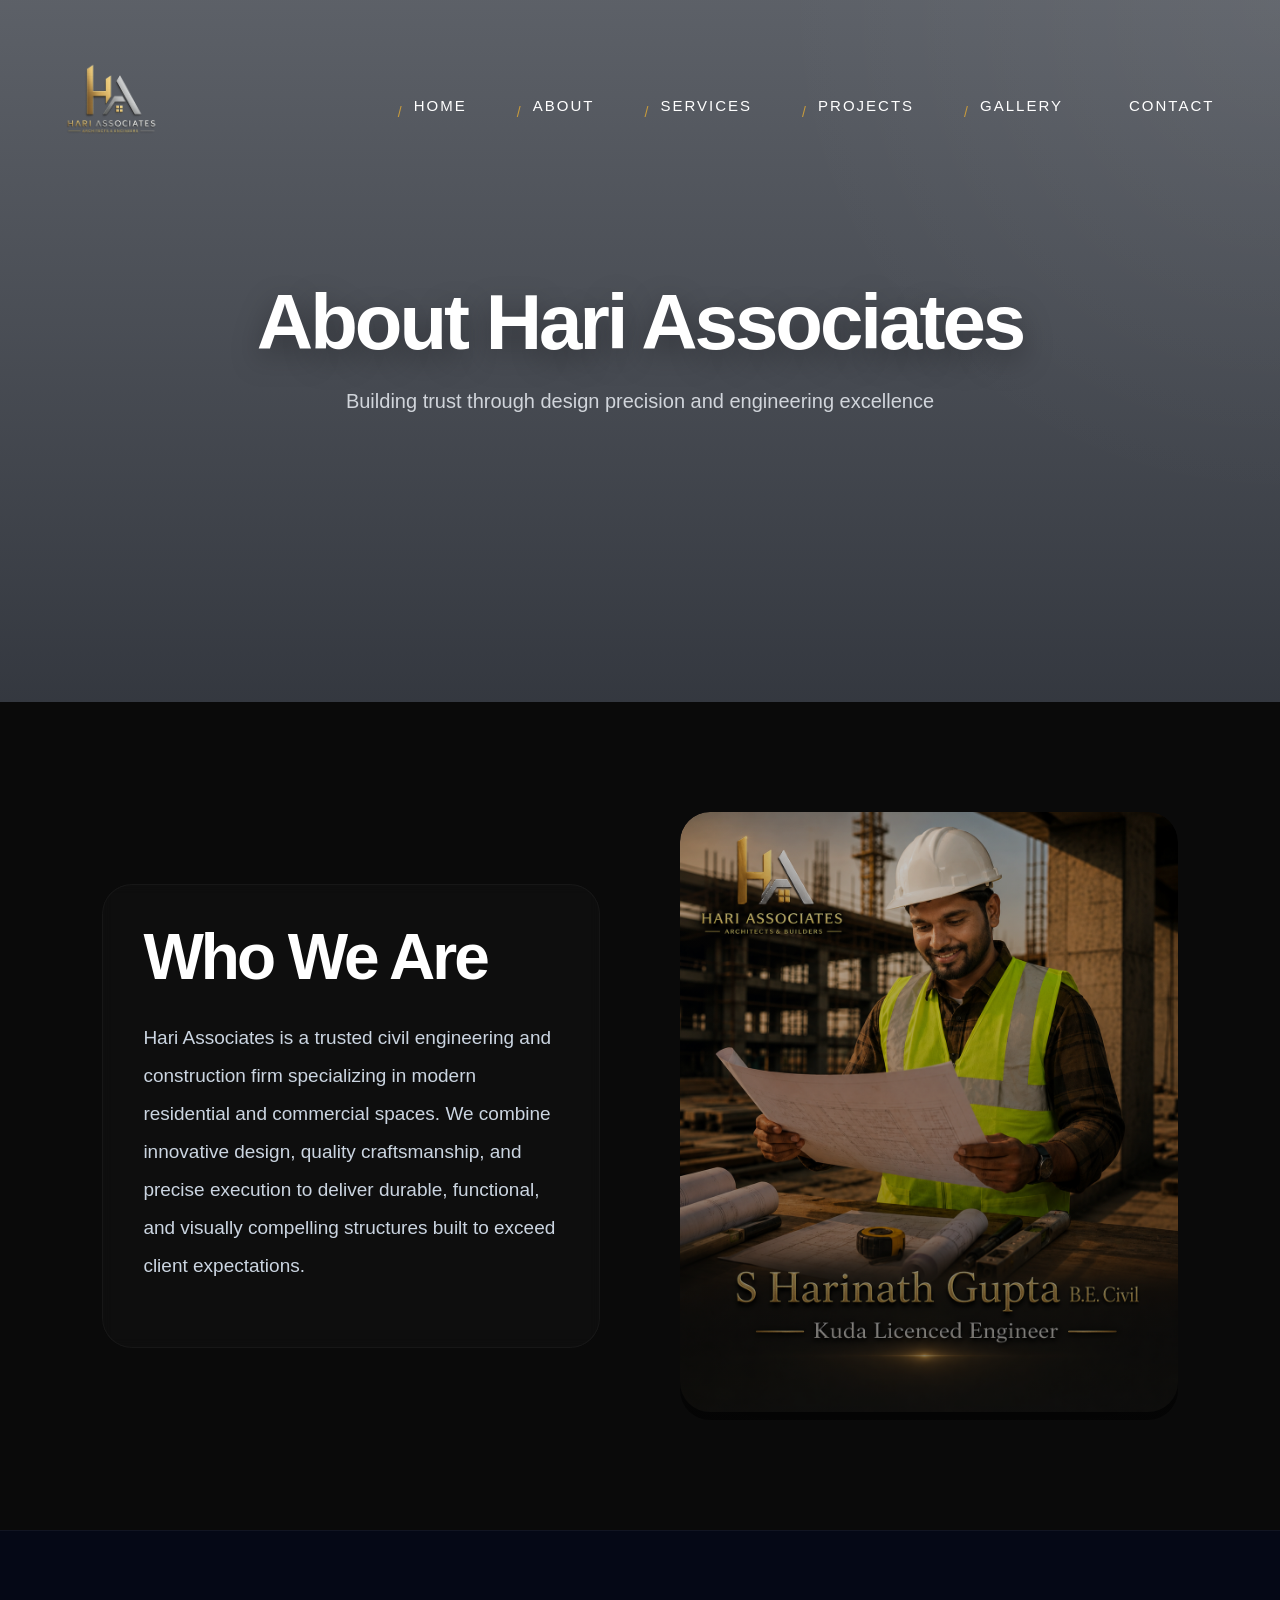
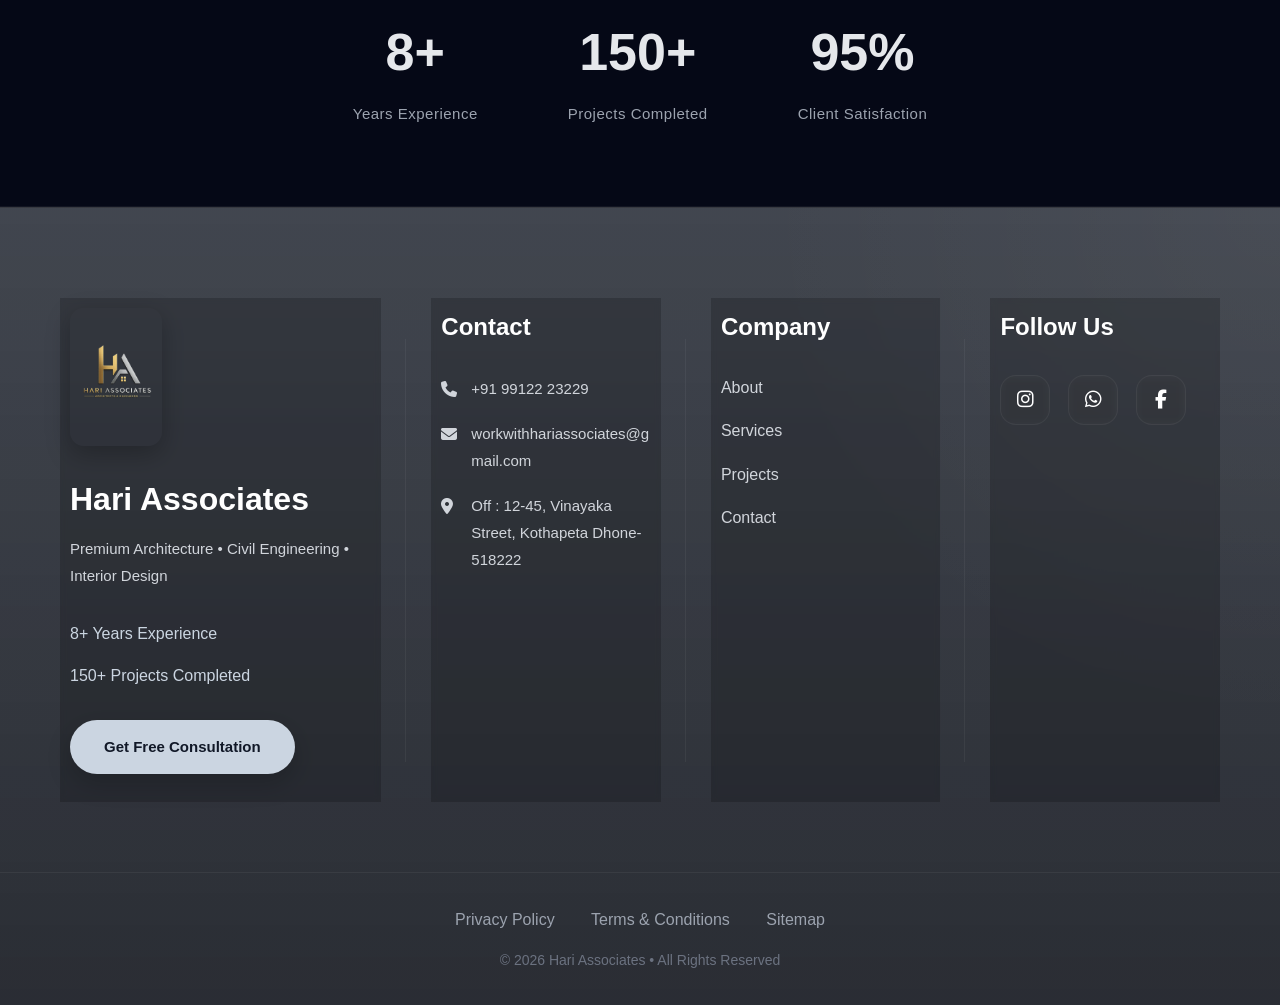
==== commit 7f6ee1a1: "Update about.html" ====
--- a/about.html
+++ b/about.html
@@ -39,6 +39,7 @@
     <a href="index.html">Home</a>
     <a href="about.html">About</a>
     <a href="services.html">Services</a>
+    <a href="Projects.html">Projects</a>
     <a href="gallary.html">Gallery</a>
     <a href="contact.html">Contact</a>
   </nav>
--- a/style.css
+++ b/style.css
@@ -2350,7 +2350,7 @@
 
 font-weight:500;
 
-letter-spacing:4px;
+letter-spacing:2px;
 
 text-transform:uppercase;
 
